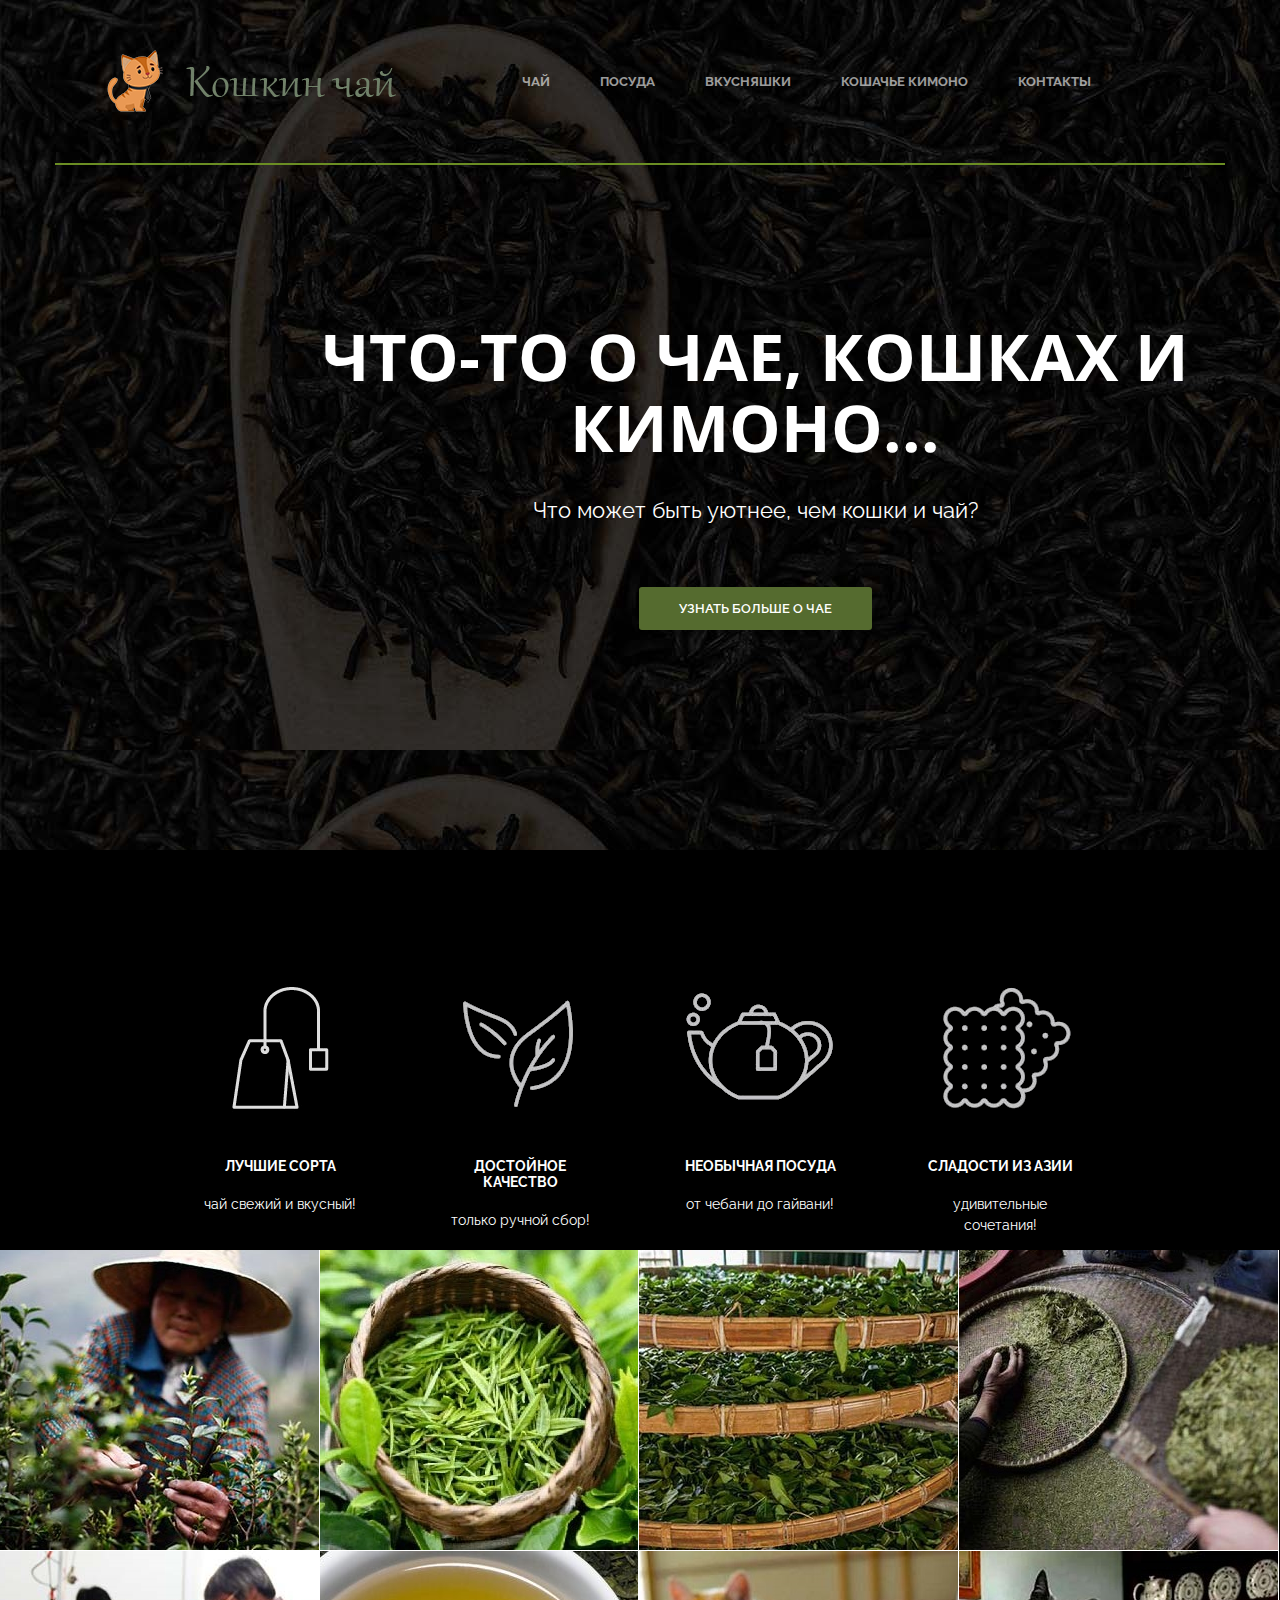
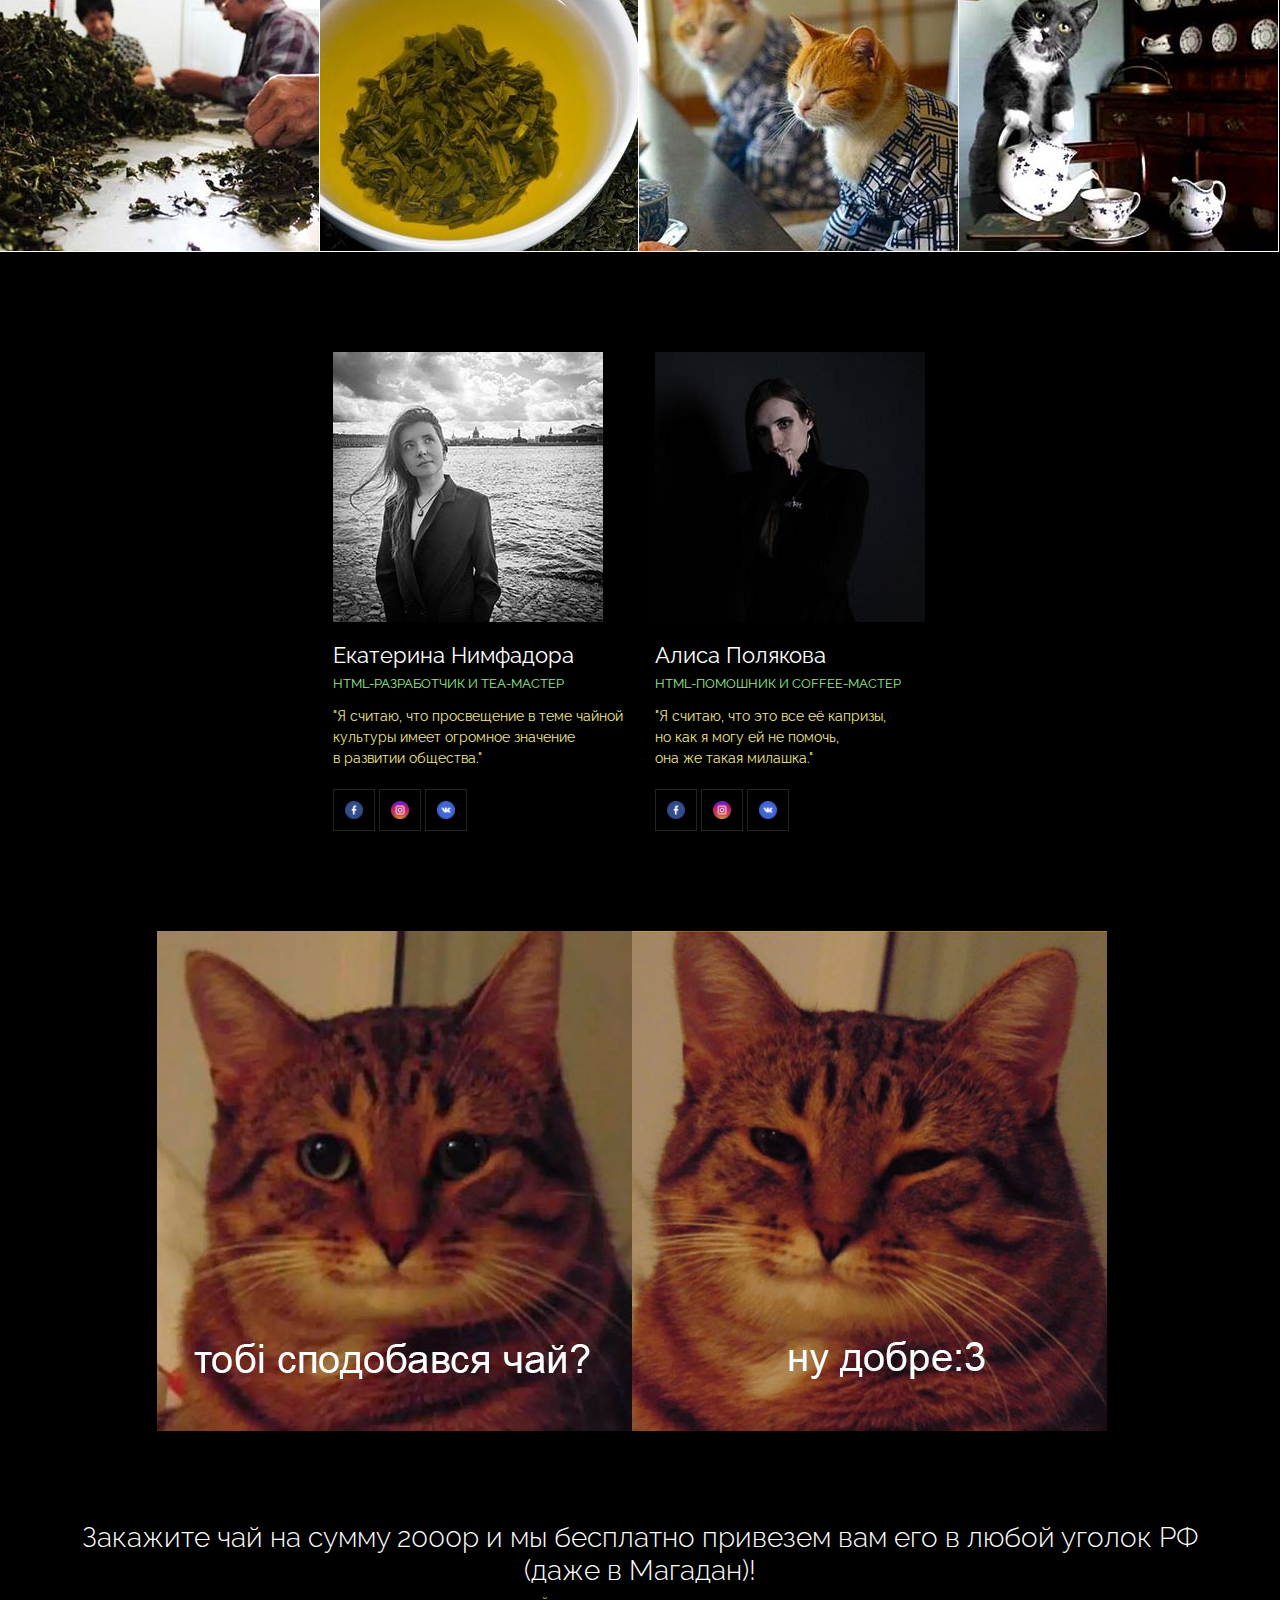
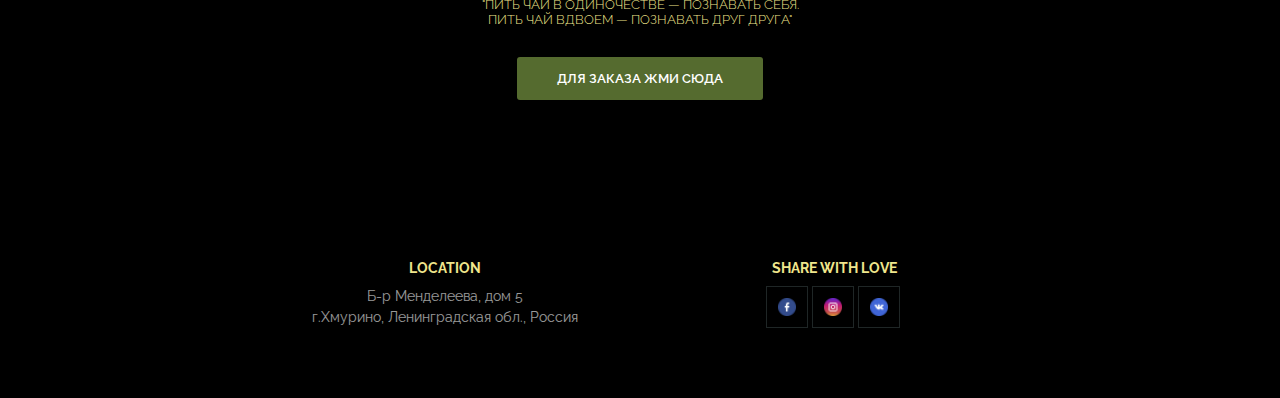
==== index.html @ c46051d3 "update: features sizes (10/02/2022)" ====
<!doctype html>
<html>
<head>
    <meta charset="utf-8">
    <title>Кошка любит чай</title>
    <link rel="stylesheet" href="style.css">
    <link rel="preconnect" href="https://fonts.googleapis.com">
    <link rel="preconnect" href="https://fonts.gstatic.com" crossorigin>
    <link href="https://fonts.googleapis.com/css2?family=Open+Sans:wght@700&family=Raleway:wght@300;400;600;700&display=swap" rel="stylesheet">
    <meta name="viewport" content="width=device-width, initial-scale=1">

</head>
<body>
<header class="header">
    <div class="container">
        <div class="header__inner">
            <div class="header__logo">
                <img src="img/cat_tea_logo_90_333.png" alt="image_err">
            </div>

            <nav class="nav">
                <a class="nav__link" href="#">Чай</a>
                <a class="nav__link" href="#">Посуда</a>
                <a class="nav__link" href="#">Вкусняшки</a>
                <a class="nav__link" href="#">Кошачье кимоно</a>
                <a class="nav__link" href="#">Контакты</a>
            </nav>

            <div class="burger"></div>


        </div>
    </div>
</header>
<div class="intro">
    <div class="container">
        <div class="intro__inner">
            <h1 class="intro__title"> Что-то о чае, кошках и кимоно...</h1>
        <h2 class="intro__subtitle">Что может быть уютнее, чем кошки и чай?</h2>
        <a class="btn btn--red" href="#">Узнать больше о чае</a>
        </div>
    </div>
</div>


<div class="container">
        <div class="features">
            <div class="features__item">
                <img class="features__icon" src="img/ico_teabag.png" alt="">
                <h4 class="features__title">Лучшие сорта</h4>
                <div class="features__text">
                    Чай свежий и вкусный!
                </div>
            </div>

            <div class="features__item">
                <img class="features__icon" src="img/ico_1.png" alt="">
                <h4 class="features__title">Достойное качество</h4>
                <div class="features__text">
                    Только ручной сбор!
                </div>
            </div>

            <div class="features__item">
                <img class="features__icon" src="img/ico_2.png" alt="">
                <h4 class="features__title">Необычная посуда</h4>
                <div class="features__text">
                    От чебани до гайвани!
                </div>
            </div>

            <div class="features__item">
                <img class="features__icon" src="img/ico_3.png" alt="">
                <h4 class="features__title">Сладости из Азии</h4>
                <div class="features__text">
                    Удивительные сочетания!
                </div>
            </div>
        </div> <!--- /features --->
</div> <!--- /container --->

<div class="works">
    <div class="works__item">
        <img class="works__photo" src="img/works/tea_1.jpg" alt="">
        <div class="works__content">
            <div class="works__title">Project tea</div>
            <div class="works__text">Создай свой чай</div>
        </div>
    </div>

    <div class="works__item">
        <img class="works__photo" src="img/works/tea_2.jpg" alt="">
        <div class="works__content">
            <div class="works__title">Project tea</div>
            <div class="works__text">Создай свой чай</div>
        </div>
    </div>
    <div class="works__item">
        <img class="works__photo" src="img/works/tea_3.jpg" alt="">
        <div class="works__content">
            <div class="works__title">Project tea</div>
            <div class="works__text">Создай свой чай</div>
        </div>
    </div>
    <div class="works__item">
        <img class="works__photo" src="img/works/tea_4.jpg" alt="">
        <div class="works__content">
            <div class="works__title">Project tea</div>
            <div class="works__text">Создай свой чай</div>
        </div>
    </div>
    <div class="works__item">
        <img class="works__photo" src="img/works/tea_5.jpg" alt="">
        <div class="works__content">
            <div class="works__title">Project tea</div>
            <div class="works__text">Создай свой чай</div>
        </div>
    </div>
    <div class="works__item">
        <img class="works__photo" src="img/works/tea_6.jpg" alt="">
        <div class="works__content">
            <div class="works__title">Project tea</div>
            <div class="works__text">Создай свой чай</div>
        </div>
    </div>
    <div class="works__item">
        <img class="works__photo" src="img/works/tea_7.jpg" alt="">
        <div class="works__content">
            <div class="works__title">Project tea</div>
            <div class="works__text">Создай свой чай</div>
        </div>
    </div>
    <div class="works__item">
        <img class="works__photo" src="img/works/tea_8.jpg" alt="">
        <div class="works__content">
            <div class="works__title">Project tea</div>
            <div class="works__text">Создай свой чай</div>
        </div>
    </div>
</div>
<!---Team--->
    <div class="team">
        <div class="container">
            <div class="team__inner">
                <div class="team__item">
                    <img class="team__photo" src="img/team/team_1.jpg" alt="">
                    <div class="team__name">Екатерина Нимфадора</div>
                    <div class="team__prof">HTML-разработчик и Tea-мастер</div>
                    <div class="team__text">
                        "Я считаю, что просвещение в теме чайной культуры имеет огромное значение<br> в развитии общества."</br>
                    </div>

                    <div class="social">
                        <a class="social__item" href="#">
                            <img src="img/team/social_1.png" height="18" alt="">
                        </a>
                        <a class="social__item" href="#">
                            <img src="img/team/social_2.png" height="18" alt="">
                        </a>
                        <a class="social__item" href="#">
                            <img src="img/team/social_3.png" height="18" alt="">
                        </a>
                    </div>
                </div>
                <div class="team__item">
                    <img class="team__photo" src="img/team/team_2.jpg" alt="">
                    <div class="team__name">Алиса Полякова</div>
                    <div class="team__prof">HTML-помошник и Coffee-мастер</div>
                    <div class="team__text">
                        "Я считаю, что это все её капризы,<br>но как я могу ей не помочь,</br> она же такая милашка."
                    </div>

                    <div class="social">
                        <a class="social__item" href="#">
                            <img class="social__icon" src="img/team/social_1.png" height="18" alt="">
                        </a>
                        <a class="social__item" href="#">
                            <img class="social__icon" src="img/team/social_2.png" height="18" alt="">
                        </a>
                        <a class="social__item" href="#">
                            <img class="social__icon" src="img/team/social_3.png" height="18" alt="">
                        </a>
                    </div>
                </div>
            </div>
        </div>
    </div>



<!--- Testimonials --->

<div class="reviews">
    <div class="container">
        <div class="reviews__item">
                <div class="reviews__photo">
                    <img class="reviews__img" src="img/reviews/cats_meme.jpg" alt="">
                </div>
        </div>
    </div>
</div>

<!--- Down Load --->

<div class="download">
    <div class="container">
        <h3 class="download__title">
            Закажите чай на сумму 2000р и мы бесплатно привезем вам его в любой уголок РФ (даже в Магадан)!
        </h3>
        <div class="download__text">
            "Пить чай в одиночестве — познавать себя.<br> пить чай вдвоем — познавать друг друга"</br>
        </div>
        <a class="btn btn--red" href="#">Для заказа жми сюда</a>
    </div>
</div>

<!-- Footer -->

<footer class="footer">
    <div class="container">

        <div class="footer__inner">
            <div class="footer__block">
                <h4 class="footer__title">Location</h4>
                <address class="footer__address">
                    <div>Б-р Менделеева, дом 5</div>
                    <div>г.Хмурино, Ленинградская обл., Россия</div>
                </address>
            </div>

            <div class="footer__block">
                <h4 class="footer__title">Share with Love</h4>
                <div class="social social__footer">
                    <a class="social__item" href="#">
                        <img class="social__icon" src="img/team/social_1.png" height="18" alt="">
                    </a>
                    <a class="social__item" href="#">
                        <img class="social__icon" src="img/team/social_2.png" height="18" alt="">
                    </a>
                    <a class="social__item" href="#">
                        <img class="social__icon" src="img/team/social_3.png" height="18" alt="">
                    </a>
                </div>
            </div>

        </div>
    </div>
</footer>


</body>
</html>
---- style.css ----
body {
    margin: 0;

    font-family: 'Raleway', sans-serif;
    font-size: 14px;
    color: #ffffff;
    background-color: #000;
}


*,
*: before:,
*: after: {
    box-sizing: border-box;
}

h1, h2, h3, h4, h5, h6 {
    margin: 0;
}

p {
    margin: 0 0 10px 0;
}

/*======CONTAINER=====*/

.container {
    width: 100%;
    max-width: 1170px;
    margin: 0 auto;
    padding: 0 15px;
}




/*=====HEADER======*/
.header {
    height: 100px;
    width: 100%;
    position: absolute;
    top: 0;
    left: 0;
    z-index: 1000;
}

.header__inner {
    display: flex;
    justify-content: space-between;
    border-bottom: 2px solid #6B8E23;
    padding: 35px;
    align-items: center;
}

.header__logo {

}


/*nav
==============*/
.nav {
    display: flex;
    font-size: 13px;
    font-weight: 700;
    text-transform: uppercase;
}

.nav__link{
    margin-left: 50px;
    color: #fff;
    opacity: 0.60;
    text-decoration: none;
    transition: opacity 0.3s linear;
}

.nav__link:first-child{
    margin-left: 0;
}

.nav__link:hover {
    opacity: 1;

}

/*intro
==============*/

.intro{
    height: 750px;
    display: flex;
    flex-direction: column;
    justify-content: center;
    background-image:url("img/Ceylon.jpg");
    width: 1510px;
    padding-top: 100px;
    background-attachment: fixed;
}



.intro__inner {
    width: 100%;
    max-width: 970px;
    margin: auto;
    text-align: center;

}

.intro__title {
    line-height: 1.1;
    font-family: 'Open Sans', sans-serif;
    font-size: 65px;
    color: #fff;
    font-weight: 700;
    text-transform: uppercase;
    margin: 0 0 30px;
}

.intro__subtitle {
    font-size: 22px;
    color: white;
    line-height: 1.5;
    font-weight: 400;
    margin-bottom: 60px;
}

/*Button
 ===============*/
.btn {
    display: inline-block;
    vertical-align: top;
    font-size: 13px;
    color: white;
    font-weight: 600;
    text-transform: uppercase;
    text-decoration: none;
    padding: 14px 40px;
    border-radius: 3px;
    font-family: inherit;
    border: 0;
    cursor: pointer;
    transition: background 0.5s linear;
}

.btn--red {
    background-color: darkolivegreen;
}

.btn--red:hover {
    background-color: #385c16


}

/*Features
=================*/
.features {
    display: flex;
    flex-wrap: wrap;
    margin: 95px 0;
    justify-content: center;
}



.features__item {
    width: 100%;
    max-width: 160px;
    height: 160px;
    padding: 0 40px;
    margin: 25px 0;
    text-align: center;
    justify-content: space-between;
}


.features__icon {
    margin-bottom: 25px;
}

.features__title {
    margin-bottom: 20px;
    font-size: 14px;
    color: white;
    font-weight: 700;
    text-transform: uppercase;
}

.features__text {
    font-size: 14px;
    line-height: 1.5;
    color: white;
    text-transform: lowercase;
}

/*WORKS
==========*/
.works {
    display: flex;
    flex-wrap: wrap;
}

.works__item {
    width: 24.9%;
    max-width: 500px;
    height: 300px;
    position: relative;
    overflow: hidden;
    border-bottom: 1px solid white;
    border-right: 0.01px solid white;
}

.works__item:hover .works__content {
    opacity: 1;
}

.works__photo {
    position: absolute;
    top: 50%;
    left: 50%;
    z-index: 1;
    transform: translate3d(-50%, -50%, 0);
}
 .works__content{
     display: flex;
     flex-direction: column;
     justify-content: center;
     text-align: center;
     width: 100%;
     height: 100%;
     background-color: rgba(42, 117, 58, 0.9);
     position: absolute;
     top: 0;
     left: 0;
     z-index: 2;
     opacity: 0;
     transition: opacity 0.2s linear;
 }

 .works__title {
     margin-bottom: 5px;
     font-size: 14px;
     font-weight: 700;
     color: white;
     text-transform: uppercase;
 }

 .works__text {
     font-size: 14px;
     color: white;
 }

 /*TEAM*/
.team {
    margin: 100px 0 70px;
}

.team__inner {
    justify-content: center;
    display: flex;
    flex-wrap: wrap;
}

.team__item {
    margin-bottom: 30px;
    width: 25%;
    padding: 0 15px;
}

.team__photo {
    margin-bottom: 20px;
    display: block;
    max-width: 100%;
    height: auto;

}

.team__name {
    margin-bottom: 8px;
    font-size: 22px;
    color: white;

}

.team__prof {
    margin-bottom: 15px;
    font-size: 13px;
    color: lightgreen;
    text-transform: uppercase;
}

.team__text {
    margin-bottom: 20px;
    font-size: 14px;
    line-height: 1.5;
    color: khaki;
}

/*social
==============*/
.social {
    display: flex;

}

.social__footer {
    justify-content: center;
}

.social__item {
    display: flex;
    justify-content: center;
    align-items: center;
    width: 40px;
    height: 40px;
    margin-right: 4px;
    background-color: #000;
    border: 1px solid #1f2626;
    transition: background 0.2s linear;
}

.social__item:hover {
    background-color: #0d2915;
}

.social__icon {
    display: block;
    height: 18px;

    fill: #c6cacc;
}

/*Reviews
==============*/
.reviews {
    overflow: hidden;
    background-color: #000000;
}

.reviews__item {
    display: flex;
    flex-wrap: wrap;
    justify-content: center;
}

.reviews__photo {
    width: 80%;
    position: relative;
    height: 500px;
    justify-content: center;
}

.reviews__img {
    position: absolute;
    top: 0;
    right: 1px;
    z-index: 1;
    justify-content: center;
}

/*DownLoad
==============*/

.download {
    margin: 90px 0;
    text-align: center;

}

.download__title {
    margin-bottom: 10px;
    font-size: 28px;
    color: white;
    font-weight: 300;

}

.download__text {
    margin-bottom: 30px;
    font-size: 13px;
    color: khaki;
    font-weight: 300;
    text-transform: uppercase;
}

/*Footer
==============*/

.footer {
    padding: 70px 0;
    background-color: black;
    flex-wrap: wrap;
}

.footer__inner {
    display: flex;
    flex-wrap: wrap;
    justify-content: center;
}

.footer__block {
    width: 33.3%;
    text-align: center;
    justify-content: center;

}

.footer__title {
    margin-bottom: 10px;
    font-size: 14px;
    text-transform: uppercase;
    font-weight: bold;
    color: khaki;
}

.footer__address {
    font-style: normal;
    font-size: 14px;
    line-height: 1.5;
    color: white;
    opacity: 60%;
}

/*Copyright
-------------*/
.copyright {
    padding: 20px 0;
    background-color: black;
}
.copyright__text {
    text-align: center;
    font-size: 14px;
    line-height: 1.5;
    color: #0d2915;
}

.copyright__text span {
    color: white;
}

/*Burger
-------------*/
.burger {

}



/*Media
-------------*/
@media (max-width: 1200px) {
    .intro__title {
        font-size: 40px;
    }
}
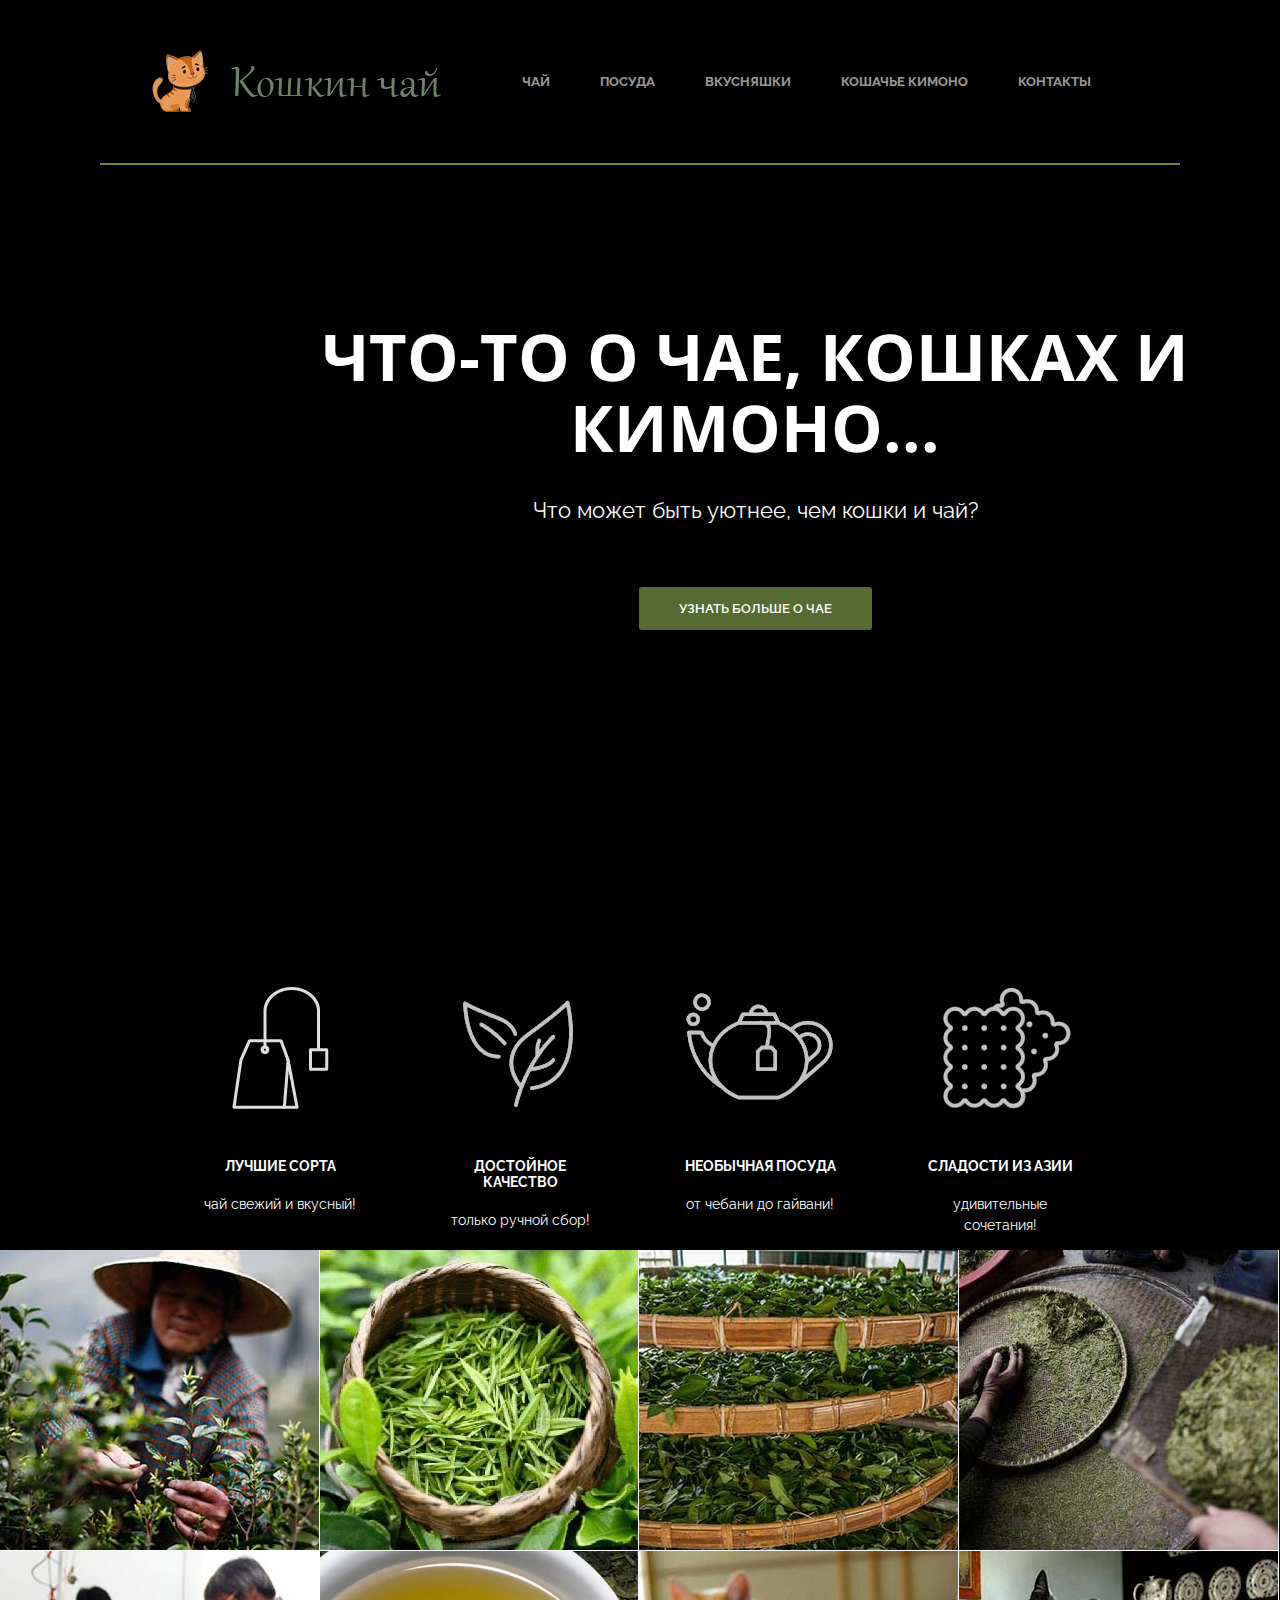
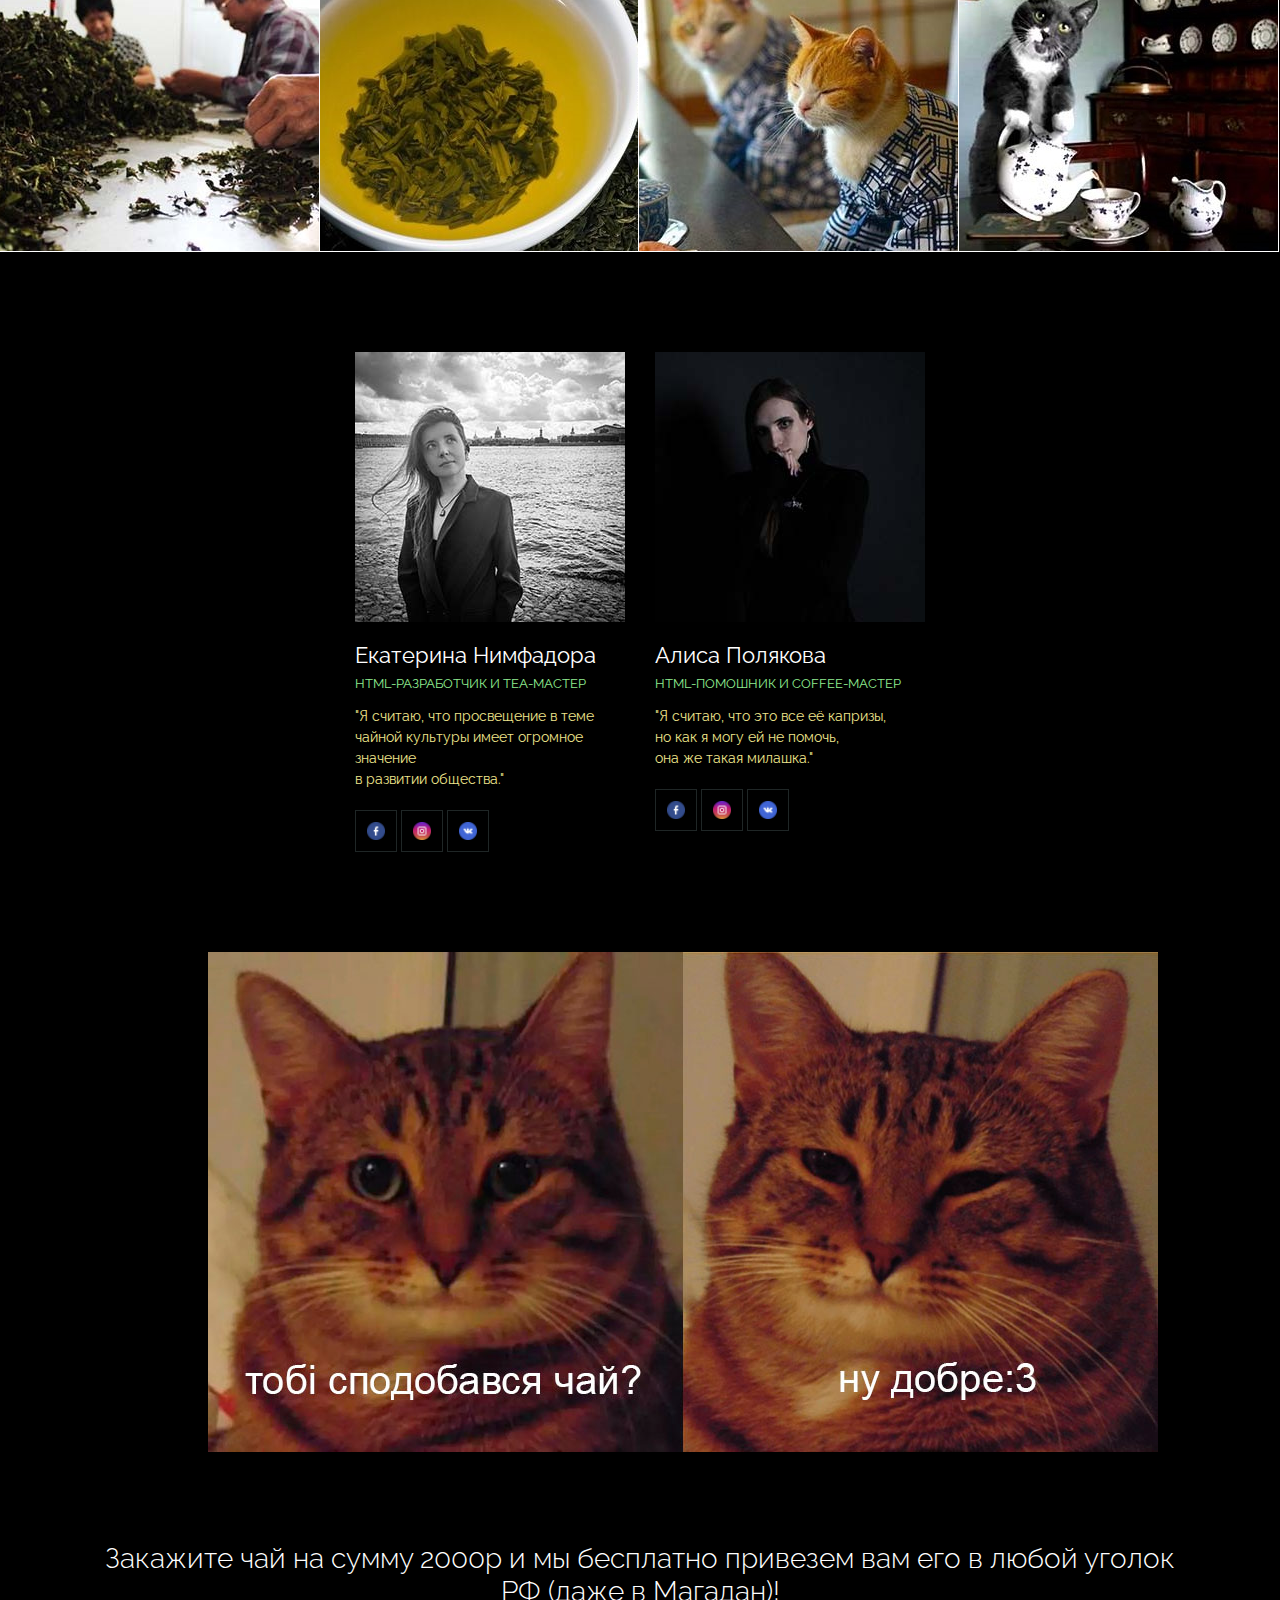
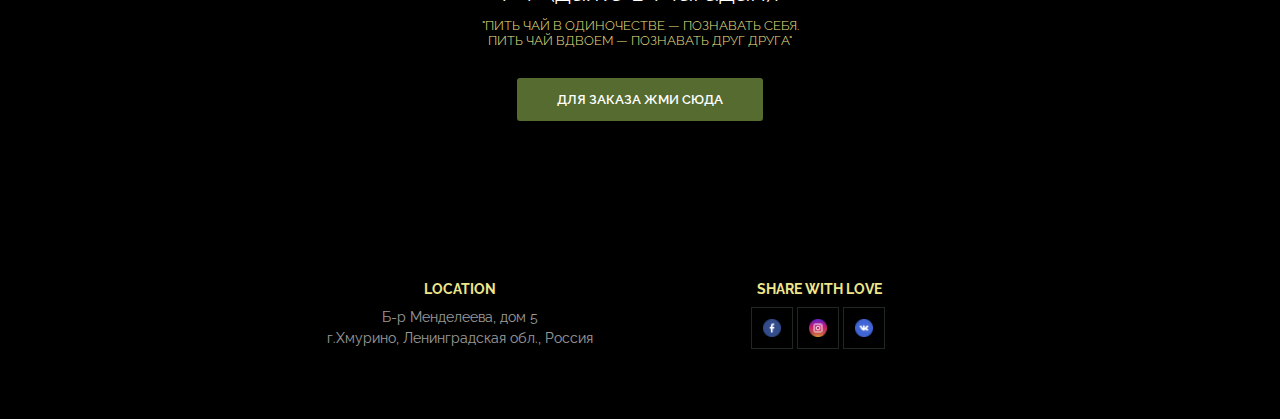
==== commit fc3b504b: "update: css attempts (10/02/2022)" ====
--- a/index.html
+++ b/index.html
@@ -32,6 +32,7 @@
         </div>
     </div>
 </header>
+
 <div class="intro">
     <div class="container">
         <div class="intro__inner">
--- a/style.css
+++ b/style.css
@@ -26,9 +26,11 @@
 
 .container {
     width: 100%;
-    max-width: 1170px;
+    max-width: 1080px;
     margin: 0 auto;
-    padding: 0 15px;
+    /*padding: 0 15px;*/
+    justify-content: center;
+    flex-wrap: wrap;
 }
 
 
@@ -91,7 +93,7 @@
     display: flex;
     flex-direction: column;
     justify-content: center;
-    background-image:url("img/Ceylon.jpg");
+    /*background-image:url("img/Ceylon.jpg");*/
     width: 1510px;
     padding-top: 100px;
     background-attachment: fixed;
@@ -209,6 +211,7 @@
     overflow: hidden;
     border-bottom: 1px solid white;
     border-right: 0.01px solid white;
+    flex-wrap: wrap;
 }
 
 .works__item:hover .works__content {
@@ -221,6 +224,7 @@
     left: 50%;
     z-index: 1;
     transform: translate3d(-50%, -50%, 0);
+    flex-wrap: wrap;
 }
  .works__content{
      display: flex;
@@ -336,6 +340,7 @@
 .reviews {
     overflow: hidden;
     background-color: #000000;
+    flex-wrap: wrap;
 }
 
 .reviews__item {
@@ -349,14 +354,16 @@
     position: relative;
     height: 500px;
     justify-content: center;
+    /*flex-wrap: wrap;*/
 }
 
 .reviews__img {
-    position: absolute;
+    /*position: absolute;*/
     top: 0;
     right: 1px;
     z-index: 1;
     justify-content: center;
+    /*flex-wrap: wrap;*/
 }
 
 /*DownLoad
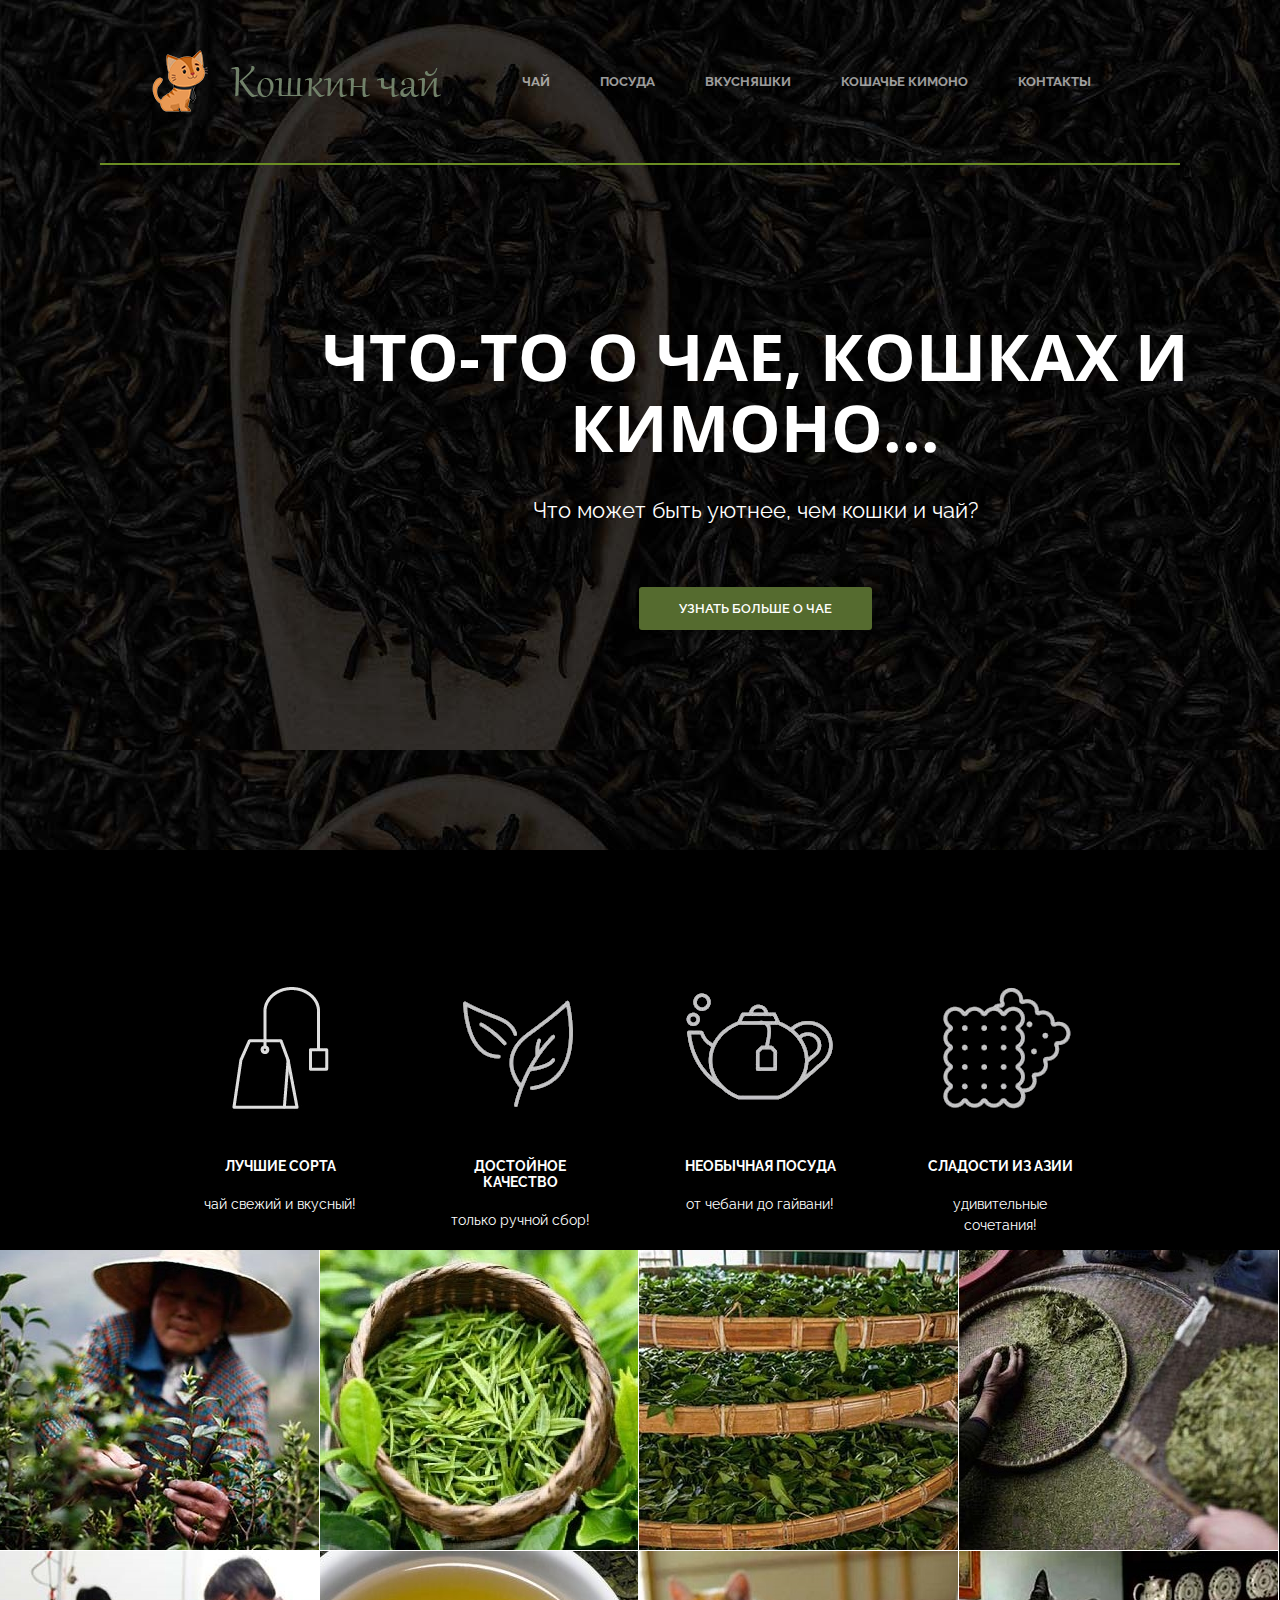
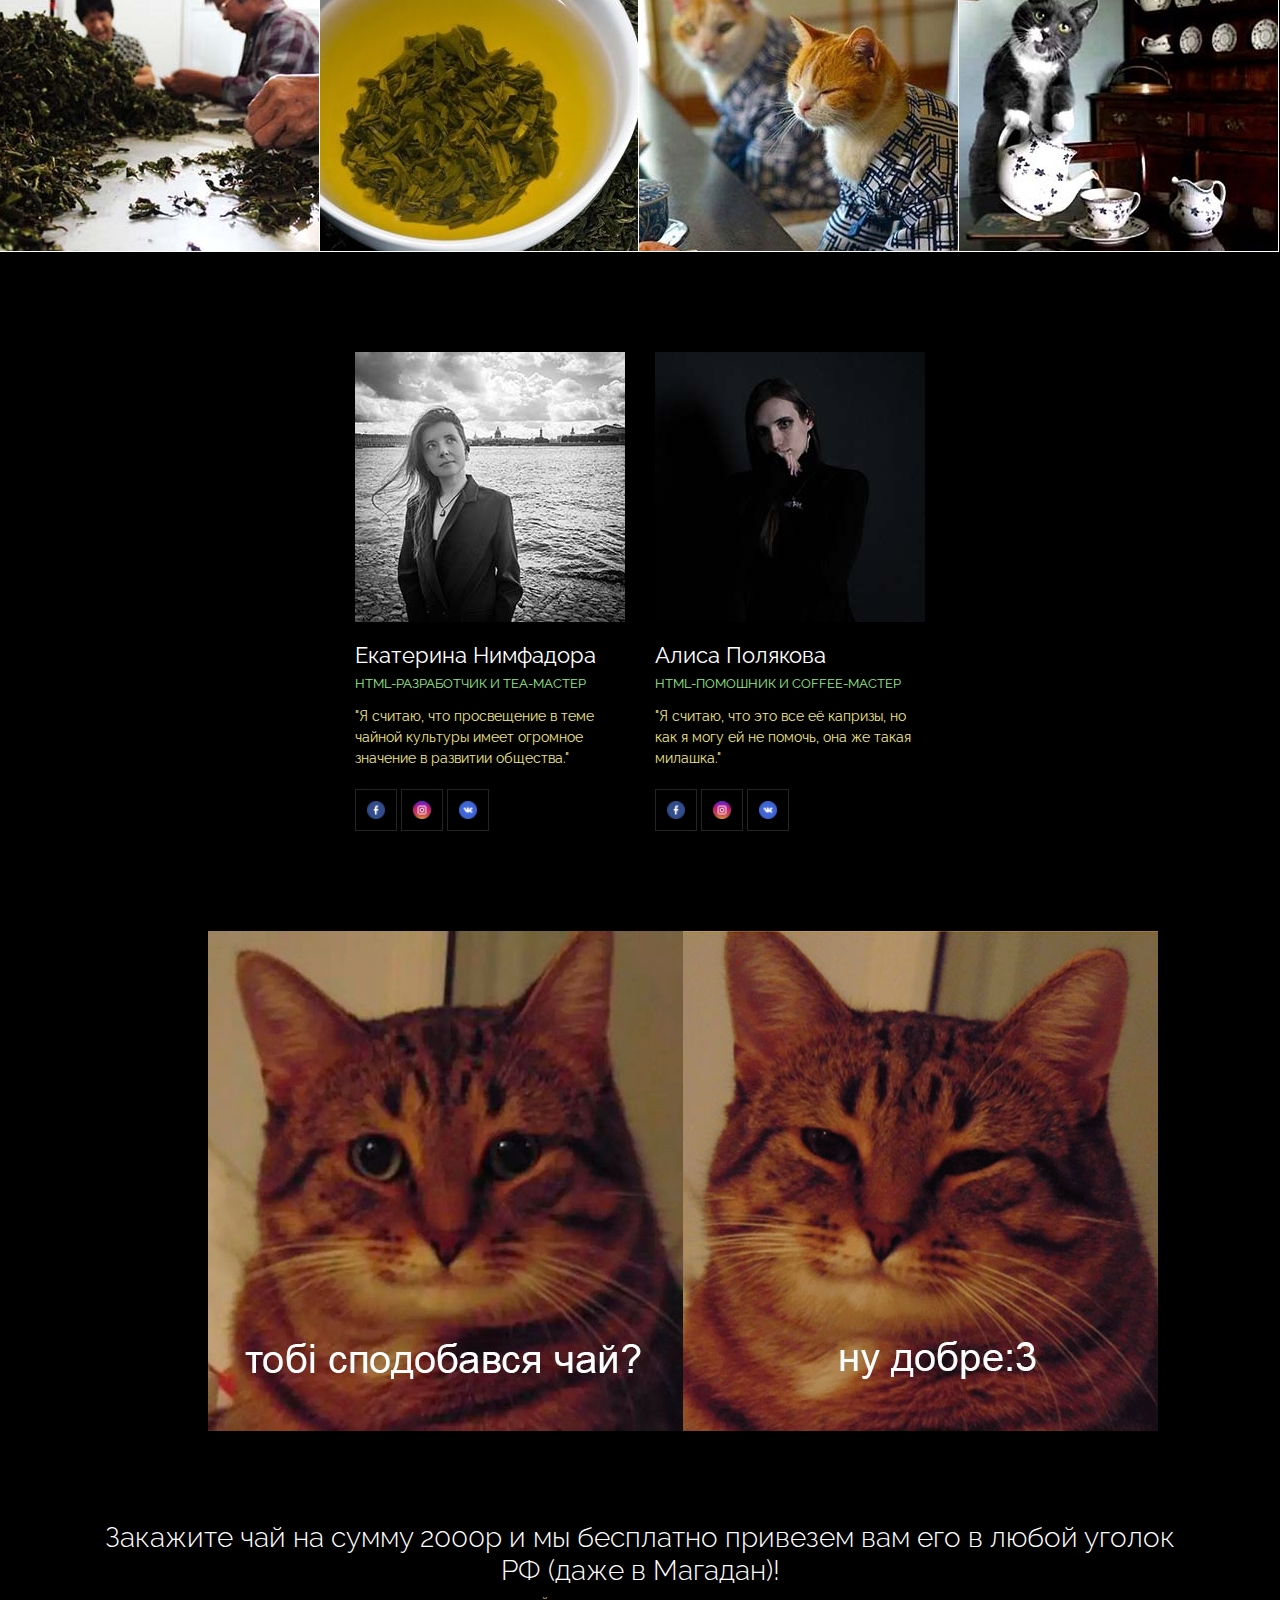
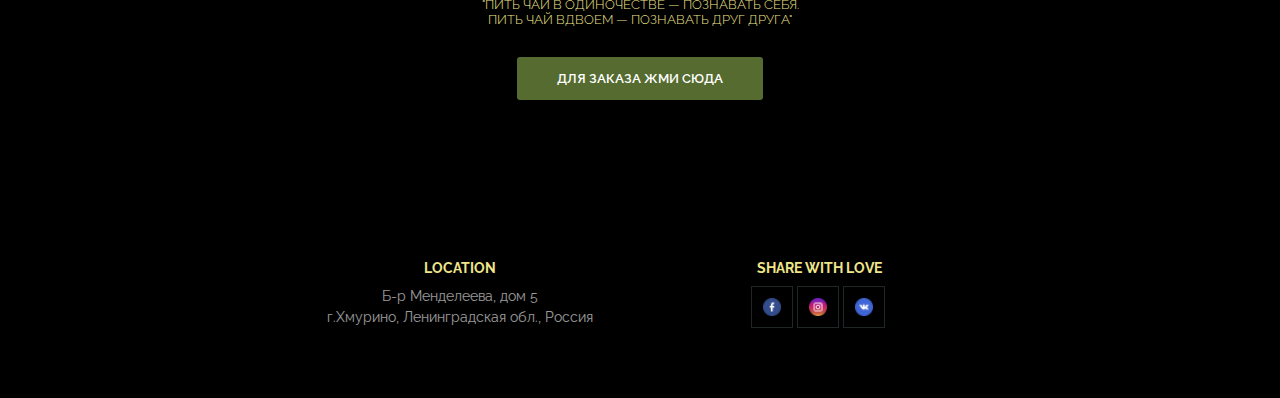
==== commit 0228d438: "update: keywords (16/02/2022)" ====
--- a/index.html
+++ b/index.html
@@ -8,6 +8,8 @@
     <link rel="preconnect" href="https://fonts.gstatic.com" crossorigin>
     <link href="https://fonts.googleapis.com/css2?family=Open+Sans:wght@700&family=Raleway:wght@300;400;600;700&display=swap" rel="stylesheet">
     <meta name="viewport" content="width=device-width, initial-scale=1">
+    <meta name="keywords" content="tea, kimono, sweets,
+    drink, order, чай, вкусняшки, кимоно, cats, cat, кошка, заказ, пить">
 
 </head>
 <body>
@@ -148,7 +150,7 @@
                     <div class="team__name">Екатерина Нимфадора</div>
                     <div class="team__prof">HTML-разработчик и Tea-мастер</div>
                     <div class="team__text">
-                        "Я считаю, что просвещение в теме чайной культуры имеет огромное значение<br> в развитии общества."</br>
+                        "Я считаю, что просвещение в теме чайной культуры имеет огромное значение в развитии общества."
                     </div>
 
                     <div class="social">
@@ -168,7 +170,7 @@
                     <div class="team__name">Алиса Полякова</div>
                     <div class="team__prof">HTML-помошник и Coffee-мастер</div>
                     <div class="team__text">
-                        "Я считаю, что это все её капризы,<br>но как я могу ей не помочь,</br> она же такая милашка."
+                        "Я считаю, что это все её капризы, но как я могу ей не помочь, она же такая милашка."
                     </div>
 
                     <div class="social">
--- a/style.css
+++ b/style.css
@@ -93,7 +93,7 @@
     display: flex;
     flex-direction: column;
     justify-content: center;
-    /*background-image:url("img/Ceylon.jpg");*/
+    background-image:url("img/Ceylon.jpg");
     width: 1510px;
     padding-top: 100px;
     background-attachment: fixed;
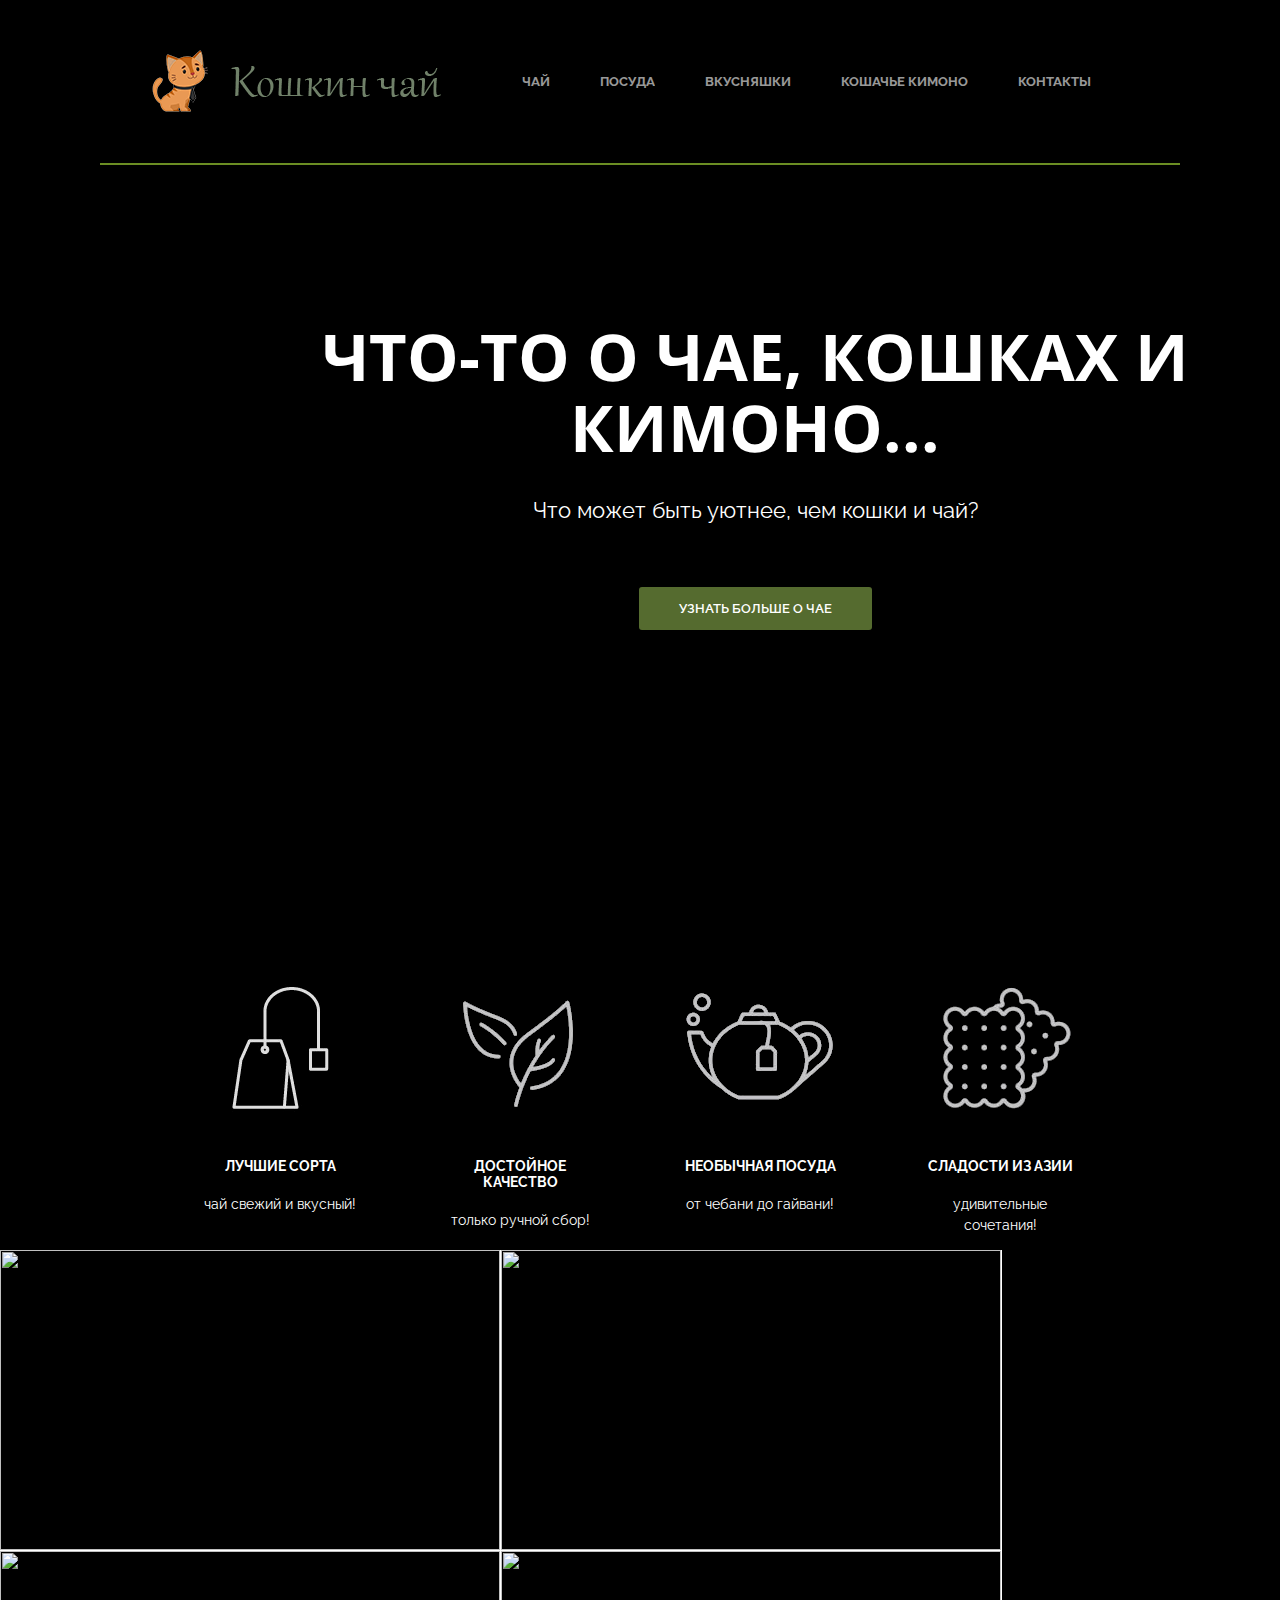
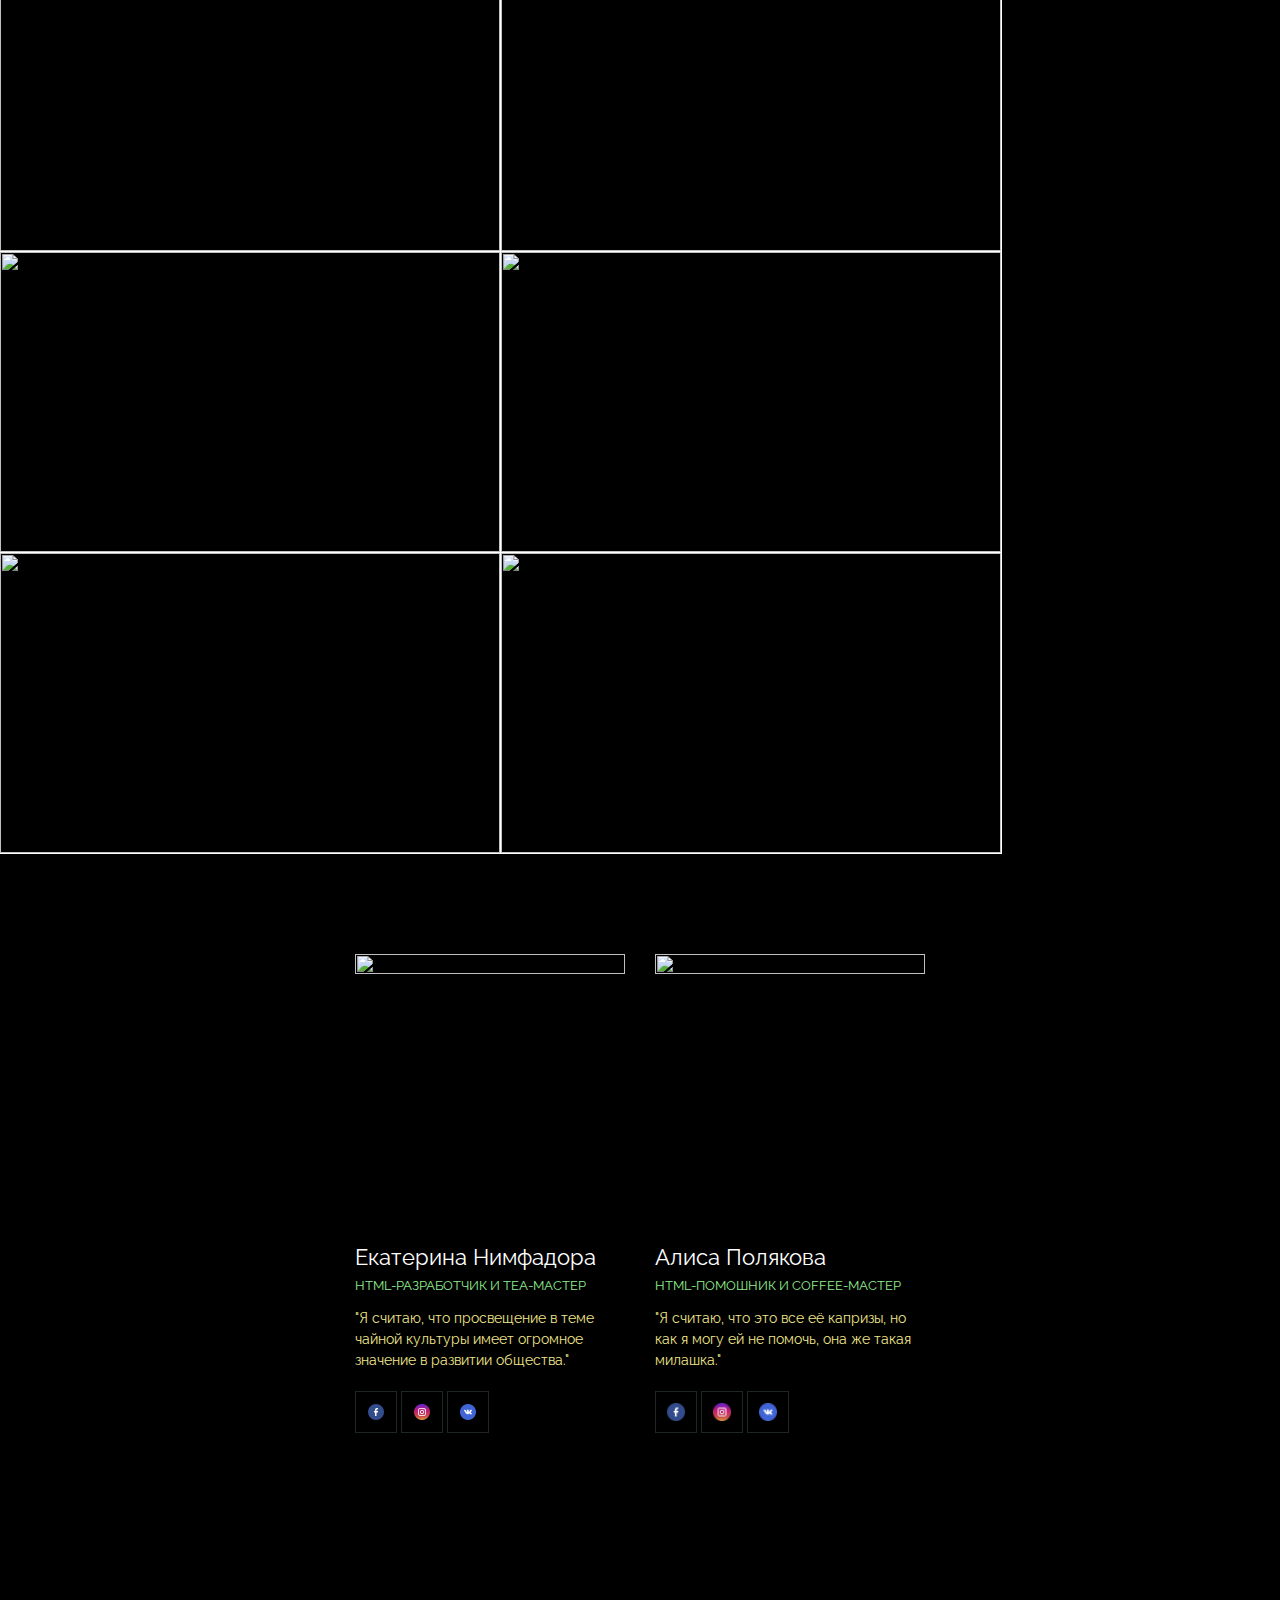
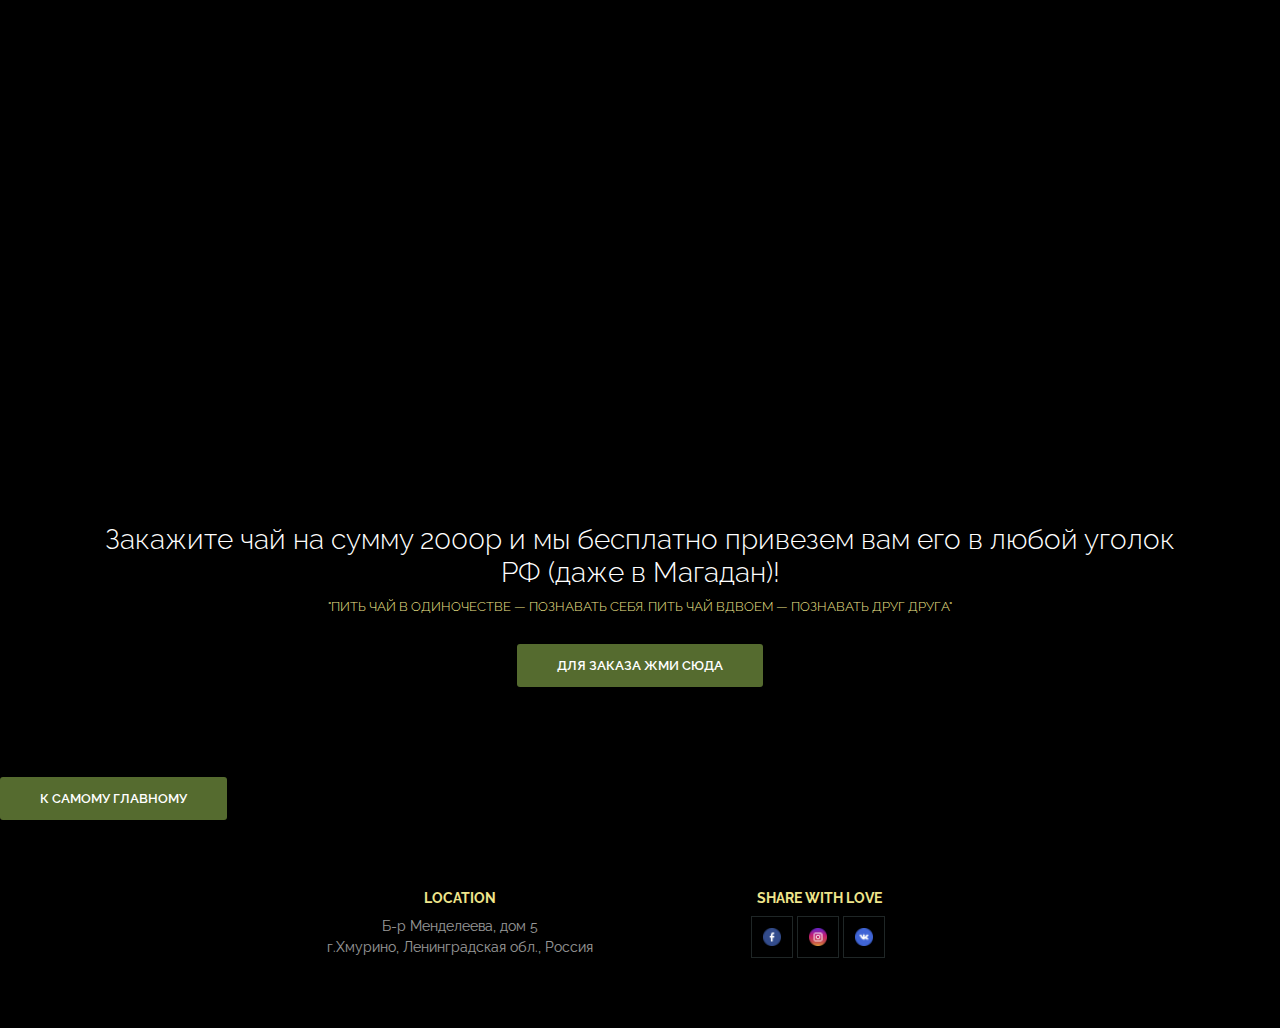
==== commit 94afdfee: "update: Other (19/02/2022)" ====
--- a/index.html
+++ b/index.html
@@ -1,5 +1,5 @@
 <!doctype html>
-<html>
+<html lang="ru">
 <head>
     <meta charset="utf-8">
     <title>Кошка любит чай</title>
@@ -17,7 +17,7 @@
     <div class="container">
         <div class="header__inner">
             <div class="header__logo">
-                <img src="img/cat_tea_logo_90_333.png" alt="image_err">
+                <img src="img/cat_tea_logo_90_333.png" alt="cat_tea">
             </div>
 
             <nav class="nav">
@@ -39,8 +39,8 @@
     <div class="container">
         <div class="intro__inner">
             <h1 class="intro__title"> Что-то о чае, кошках и кимоно...</h1>
-        <h2 class="intro__subtitle">Что может быть уютнее, чем кошки и чай?</h2>
-        <a class="btn btn--red" href="#">Узнать больше о чае</a>
+        <h2 class="intro__subtitle" id="content">Что может быть уютнее, чем кошки и чай?</h2>
+        <a class="btn btn--red" href="#intro">Узнать больше о чае</a>
         </div>
     </div>
 </div>
@@ -82,59 +82,59 @@
         </div> <!--- /features --->
 </div> <!--- /container --->
 
-<div class="works">
-    <div class="works__item">
-        <img class="works__photo" src="img/works/tea_1.jpg" alt="">
-        <div class="works__content">
-            <div class="works__title">Project tea</div>
-            <div class="works__text">Создай свой чай</div>
-        </div>
-    </div>
-
-    <div class="works__item">
-        <img class="works__photo" src="img/works/tea_2.jpg" alt="">
-        <div class="works__content">
-            <div class="works__title">Project tea</div>
-            <div class="works__text">Создай свой чай</div>
-        </div>
-    </div>
-    <div class="works__item">
-        <img class="works__photo" src="img/works/tea_3.jpg" alt="">
-        <div class="works__content">
-            <div class="works__title">Project tea</div>
-            <div class="works__text">Создай свой чай</div>
-        </div>
-    </div>
-    <div class="works__item">
-        <img class="works__photo" src="img/works/tea_4.jpg" alt="">
-        <div class="works__content">
-            <div class="works__title">Project tea</div>
-            <div class="works__text">Создай свой чай</div>
-        </div>
-    </div>
-    <div class="works__item">
-        <img class="works__photo" src="img/works/tea_5.jpg" alt="">
-        <div class="works__content">
-            <div class="works__title">Project tea</div>
-            <div class="works__text">Создай свой чай</div>
-        </div>
-    </div>
-    <div class="works__item">
-        <img class="works__photo" src="img/works/tea_6.jpg" alt="">
-        <div class="works__content">
-            <div class="works__title">Project tea</div>
-            <div class="works__text">Создай свой чай</div>
-        </div>
-    </div>
-    <div class="works__item">
-        <img class="works__photo" src="img/works/tea_7.jpg" alt="">
-        <div class="works__content">
-            <div class="works__title">Project tea</div>
-            <div class="works__text">Создай свой чай</div>
-        </div>
-    </div>
-    <div class="works__item">
-        <img class="works__photo" src="img/works/tea_8.jpg" alt="">
+<div class="works" id="intro">
+    <div class="works__item">
+        <img class="works__photo" src="img/works/tea_1.webp" alt="" width="500" height="300">
+        <div class="works__content">
+            <div class="works__title">Project tea</div>
+            <div class="works__text">Создай свой чай</div>
+        </div>
+    </div>
+
+    <div class="works__item">
+        <img class="works__photo" src="img/works/tea_2.webp" alt="" width="500" height="300">
+        <div class="works__content">
+            <div class="works__title">Project tea</div>
+            <div class="works__text">Создай свой чай</div>
+        </div>
+    </div>
+    <div class="works__item">
+        <img class="works__photo" src="img/works/tea_3.webp" alt="" width="500" height="300">
+        <div class="works__content">
+            <div class="works__title">Project tea</div>
+            <div class="works__text">Создай свой чай</div>
+        </div>
+    </div>
+    <div class="works__item">
+        <img class="works__photo" src="img/works/tea_4.webp" alt="" width="500" height="300">
+        <div class="works__content">
+            <div class="works__title">Project tea</div>
+            <div class="works__text">Создай свой чай</div>
+        </div>
+    </div>
+    <div class="works__item">
+        <img class="works__photo" src="img/works/tea_5.webp" alt="" width="500" height="300">
+        <div class="works__content">
+            <div class="works__title">Project tea</div>
+            <div class="works__text">Создай свой чай</div>
+        </div>
+    </div>
+    <div class="works__item">
+        <img class="works__photo" src="img/works/tea_6.webp" alt="" width="500" height="300">
+        <div class="works__content">
+            <div class="works__title">Project tea</div>
+            <div class="works__text">Создай свой чай</div>
+        </div>
+    </div>
+    <div class="works__item">
+        <img class="works__photo" src="img/works/tea_7.webp" alt="" width="500" height="300">
+        <div class="works__content">
+            <div class="works__title">Project tea</div>
+            <div class="works__text">Создай свой чай</div>
+        </div>
+    </div>
+    <div class="works__item">
+        <img class="works__photo" src="img/works/tea_8.webp" alt="" width="500" height="300">
         <div class="works__content">
             <div class="works__title">Project tea</div>
             <div class="works__text">Создай свой чай</div>
@@ -146,7 +146,7 @@
         <div class="container">
             <div class="team__inner">
                 <div class="team__item">
-                    <img class="team__photo" src="img/team/team_1.jpg" alt="">
+                    <img class="team__photo" src="img/team/team_1.webp" alt="" width="270" height="270">
                     <div class="team__name">Екатерина Нимфадора</div>
                     <div class="team__prof">HTML-разработчик и Tea-мастер</div>
                     <div class="team__text">
@@ -155,18 +155,18 @@
 
                     <div class="social">
                         <a class="social__item" href="#">
-                            <img src="img/team/social_1.png" height="18" alt="">
-                        </a>
-                        <a class="social__item" href="#">
-                            <img src="img/team/social_2.png" height="18" alt="">
-                        </a>
-                        <a class="social__item" href="#">
-                            <img src="img/team/social_3.png" height="18" alt="">
+                            <img src="img/team/social_1.png" height="16" alt="" >
+                        </a>
+                        <a class="social__item" href="#">
+                            <img src="img/team/social_2.png" height="16" alt="">
+                        </a>
+                        <a class="social__item" href="#">
+                            <img src="img/team/social_3.png" height="16" alt="">
                         </a>
                     </div>
                 </div>
                 <div class="team__item">
-                    <img class="team__photo" src="img/team/team_2.jpg" alt="">
+                    <img class="team__photo" src="img/team/team_2.webp" alt="" width="270" height="270">
                     <div class="team__name">Алиса Полякова</div>
                     <div class="team__prof">HTML-помошник и Coffee-мастер</div>
                     <div class="team__text">
@@ -175,13 +175,13 @@
 
                     <div class="social">
                         <a class="social__item" href="#">
-                            <img class="social__icon" src="img/team/social_1.png" height="18" alt="">
-                        </a>
-                        <a class="social__item" href="#">
-                            <img class="social__icon" src="img/team/social_2.png" height="18" alt="">
-                        </a>
-                        <a class="social__item" href="#">
-                            <img class="social__icon" src="img/team/social_3.png" height="18" alt="">
+                            <img class="social__icon" src="img/team/social_1.png" height="16" alt="">
+                        </a>
+                        <a class="social__item" href="#">
+                            <img class="social__icon" src="img/team/social_2.png" height="16" alt="">
+                        </a>
+                        <a class="social__item" href="#">
+                            <img class="social__icon" src="img/team/social_3.png" height="16" alt="">
                         </a>
                     </div>
                 </div>
@@ -197,7 +197,7 @@
     <div class="container">
         <div class="reviews__item">
                 <div class="reviews__photo">
-                    <img class="reviews__img" src="img/reviews/cats_meme.jpg" alt="">
+                    <img class="reviews__img" src="img/reviews/cats_meme.webp" alt="">
                 </div>
         </div>
     </div>
@@ -211,12 +211,12 @@
             Закажите чай на сумму 2000р и мы бесплатно привезем вам его в любой уголок РФ (даже в Магадан)!
         </h3>
         <div class="download__text">
-            "Пить чай в одиночестве — познавать себя.<br> пить чай вдвоем — познавать друг друга"</br>
+            "Пить чай в одиночестве — познавать себя. пить чай вдвоем — познавать друг друга"
         </div>
         <a class="btn btn--red" href="#">Для заказа жми сюда</a>
     </div>
 </div>
-
+<a class="btn btn--red" href="#content">К самому главному</a>
 <!-- Footer -->
 
 <footer class="footer">
@@ -234,14 +234,14 @@
             <div class="footer__block">
                 <h4 class="footer__title">Share with Love</h4>
                 <div class="social social__footer">
-                    <a class="social__item" href="#">
-                        <img class="social__icon" src="img/team/social_1.png" height="18" alt="">
+                    <a class="social__item" href="https://www.facebook.com/">
+                        <img class="social__icon" src="img/team/social_1.png" height="16" alt="">
                     </a>
-                    <a class="social__item" href="#">
-                        <img class="social__icon" src="img/team/social_2.png" height="18" alt="">
+                    <a class="social__item" href="https://www.instagram.com/">
+                        <img class="social__icon" src="img/team/social_2.png" height="16" alt="">
                     </a>
-                    <a class="social__item" href="#">
-                        <img class="social__icon" src="img/team/social_3.png" height="18" alt="">
+                    <a class="social__item" href="https://vk.com/feed">
+                        <img class="social__icon" src="img/team/social_3.png" height="16" alt="">
                     </a>
                 </div>
             </div>
--- a/style.css
+++ b/style.css
@@ -9,8 +9,9 @@
 
 
 *,
-*: before:,
-*: after: {
+*:before:{
+}
+*:after:{
     box-sizing: border-box;
 }
 
@@ -93,7 +94,7 @@
     display: flex;
     flex-direction: column;
     justify-content: center;
-    background-image:url("img/Ceylon.jpg");
+    background-image:url("img/Ceylon.webp");
     width: 1510px;
     padding-top: 100px;
     background-attachment: fixed;
@@ -204,14 +205,15 @@
 }
 
 .works__item {
-    width: 24.9%;
-    max-width: 500px;
+    width: 500px;
+    /*max-width: 500px;*/
     height: 300px;
     position: relative;
     overflow: hidden;
     border-bottom: 1px solid white;
     border-right: 0.01px solid white;
     flex-wrap: wrap;
+    justify-content: center;
 }
 
 .works__item:hover .works__content {
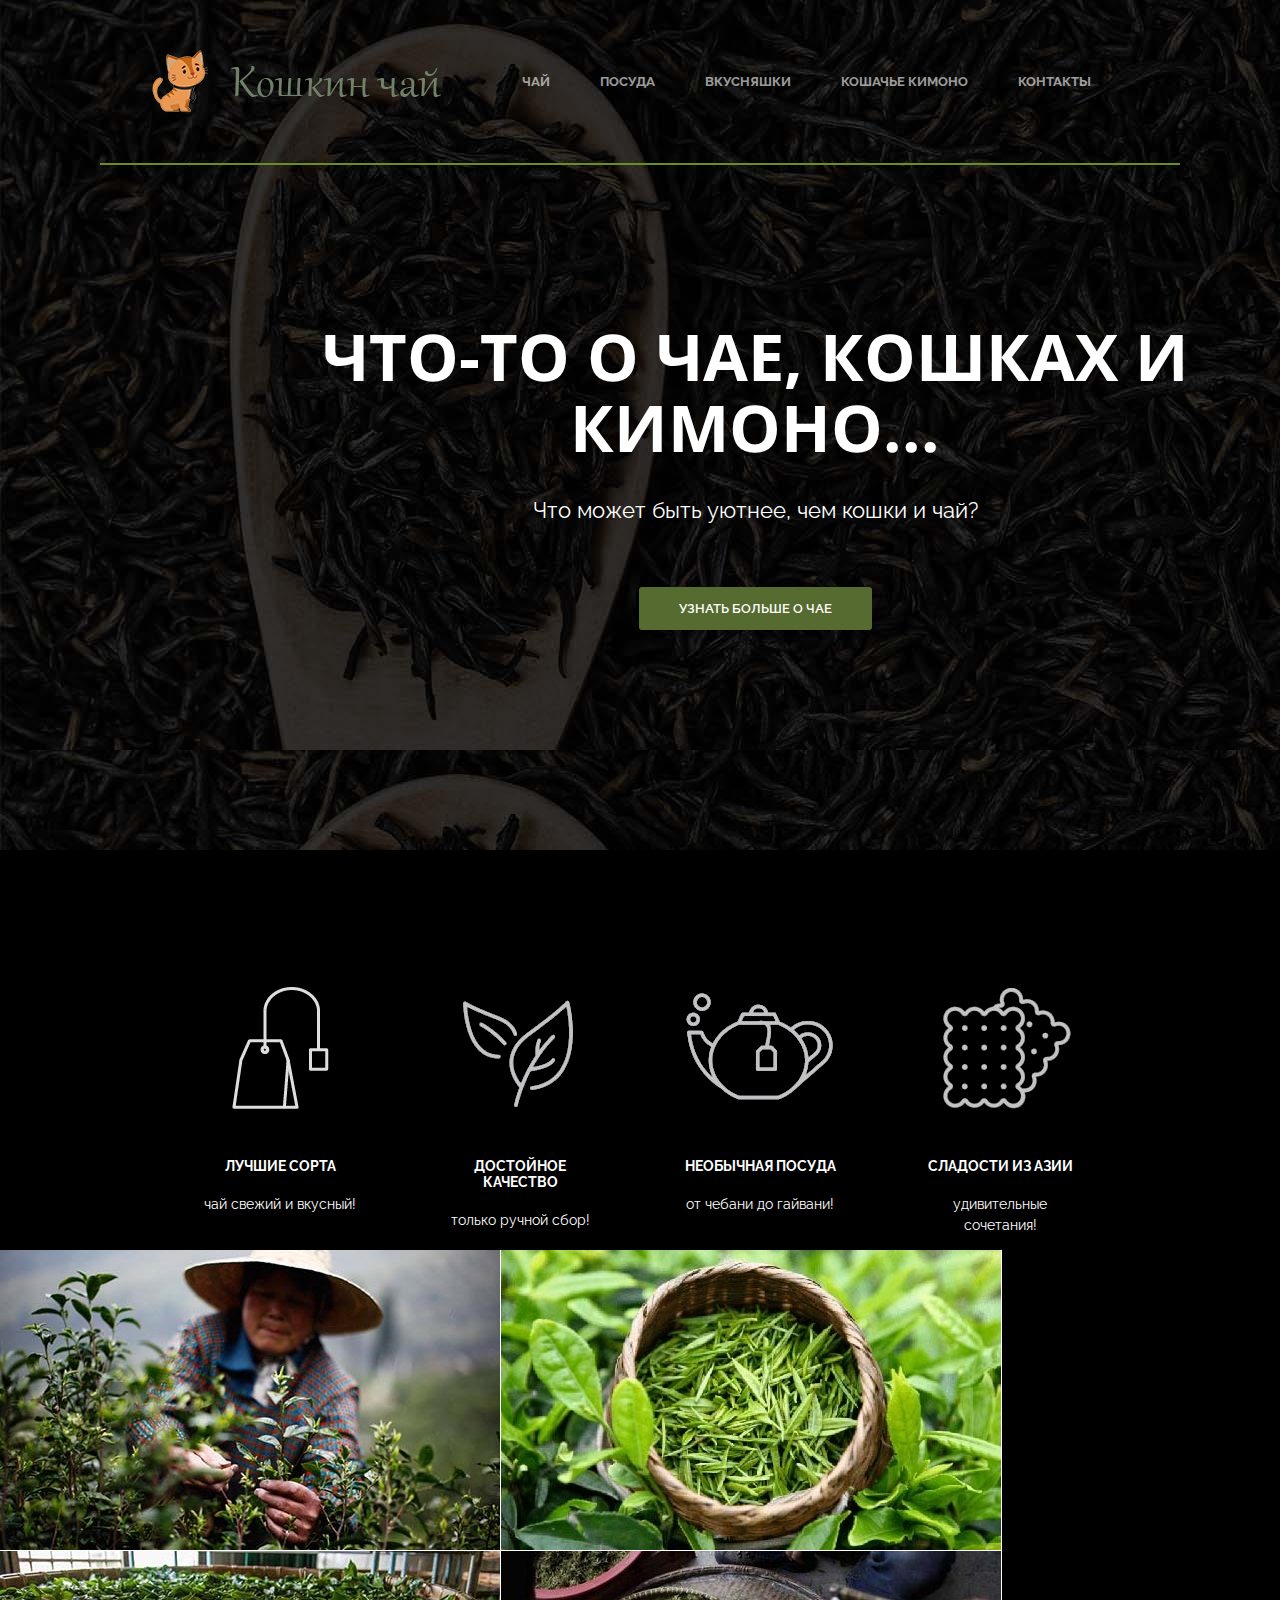
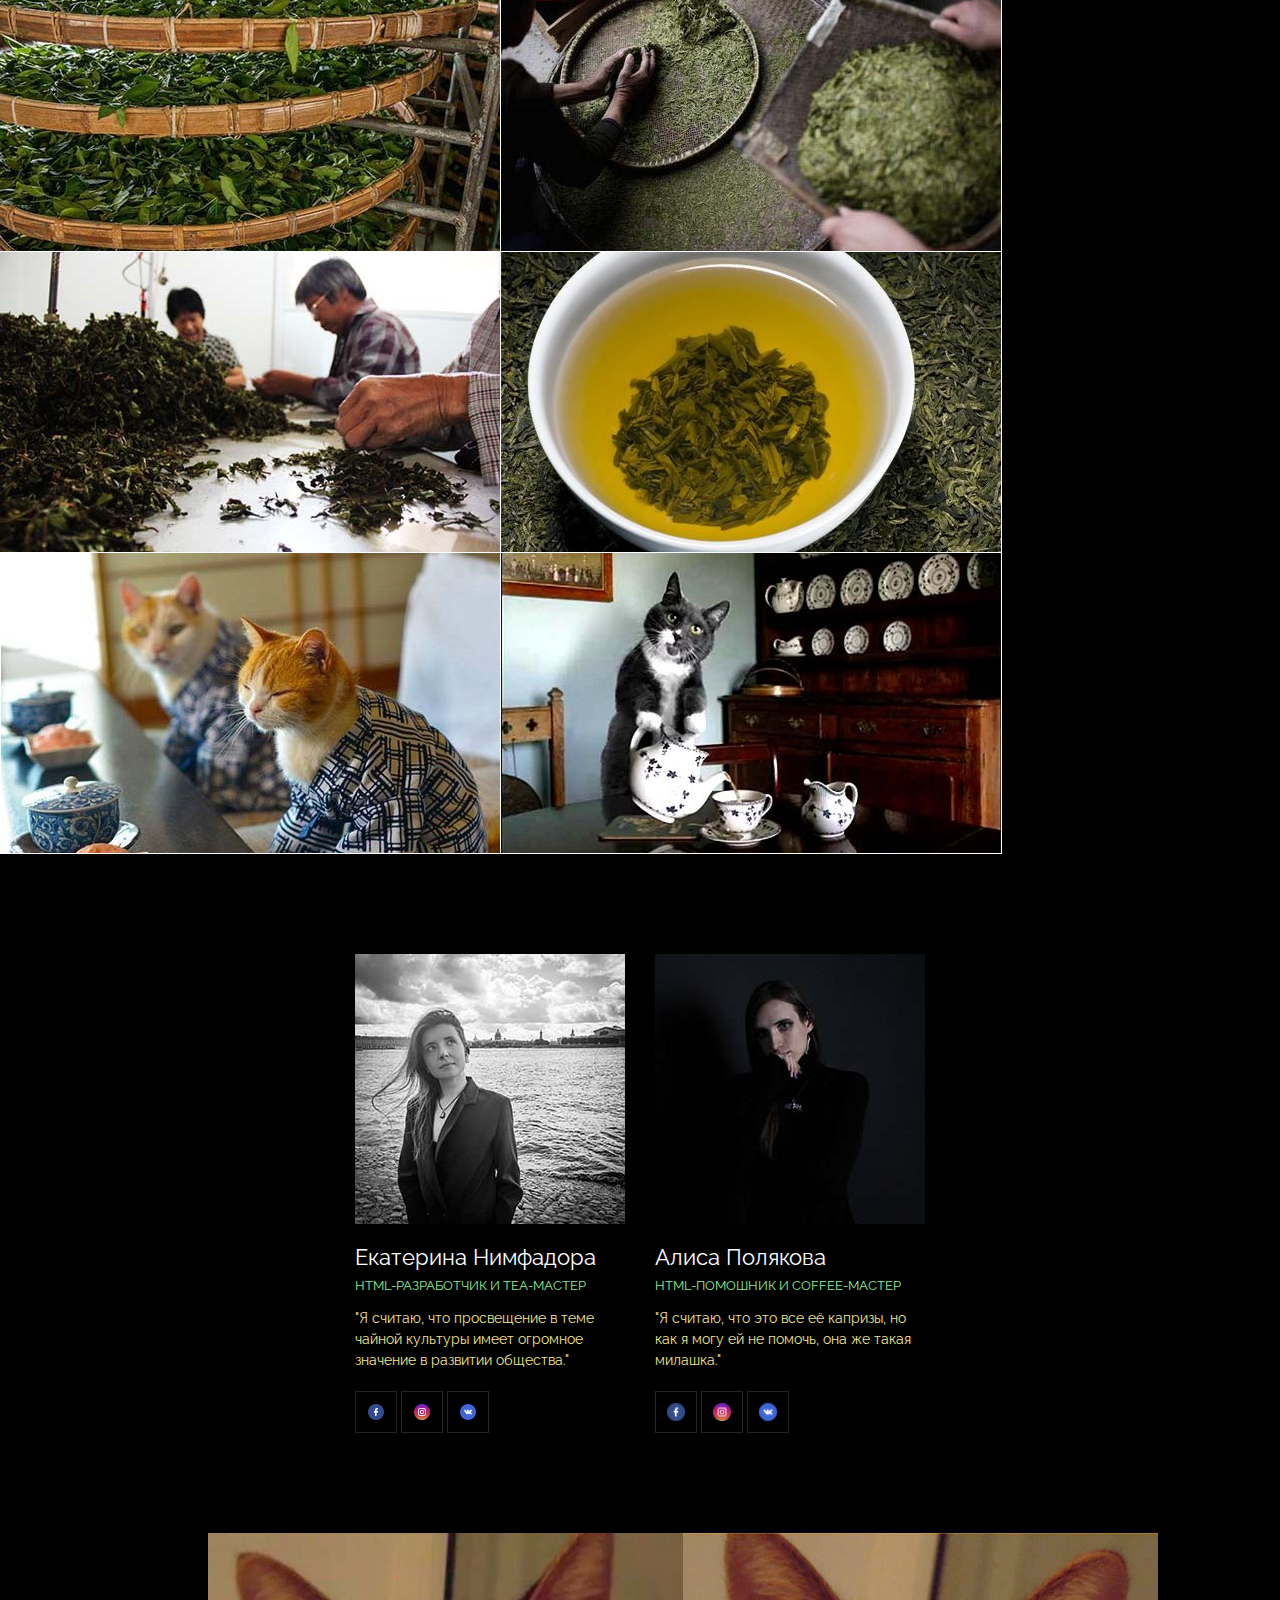
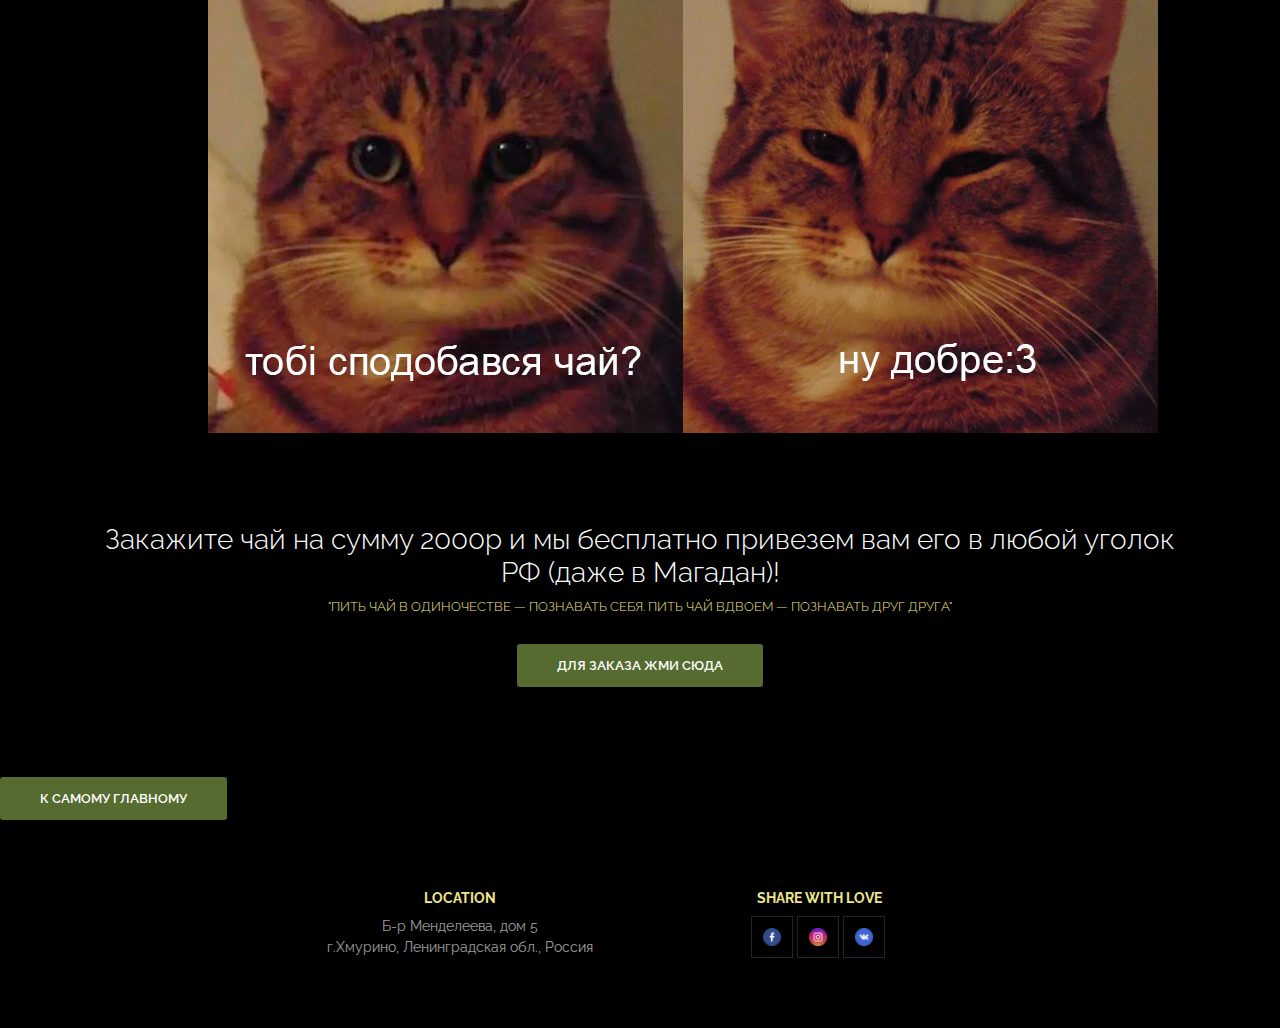
==== commit b987b6c8: "update: Other (19/02/2022)" ====
--- a/index.html
+++ b/index.html
@@ -7,8 +7,8 @@
     <link rel="preconnect" href="https://fonts.googleapis.com">
     <link rel="preconnect" href="https://fonts.gstatic.com" crossorigin>
     <link href="https://fonts.googleapis.com/css2?family=Open+Sans:wght@700&family=Raleway:wght@300;400;600;700&display=swap" rel="stylesheet">
-    <meta name="viewport" content="width=device-width, initial-scale=1">
-    <meta name="keywords" content="tea, kimono, sweets,
+    <meta name="description" content="width=device-width, initial-scale=1">
+    <meta name="description" content="tea, kimono, sweets,
     drink, order, чай, вкусняшки, кимоно, cats, cat, кошка, заказ, пить">
 
 </head>
@@ -84,57 +84,57 @@
 
 <div class="works" id="intro">
     <div class="works__item">
-        <img class="works__photo" src="img/works/tea_1.webp" alt="" width="500" height="300">
-        <div class="works__content">
-            <div class="works__title">Project tea</div>
-            <div class="works__text">Создай свой чай</div>
-        </div>
-    </div>
-
-    <div class="works__item">
-        <img class="works__photo" src="img/works/tea_2.webp" alt="" width="500" height="300">
-        <div class="works__content">
-            <div class="works__title">Project tea</div>
-            <div class="works__text">Создай свой чай</div>
-        </div>
-    </div>
-    <div class="works__item">
-        <img class="works__photo" src="img/works/tea_3.webp" alt="" width="500" height="300">
-        <div class="works__content">
-            <div class="works__title">Project tea</div>
-            <div class="works__text">Создай свой чай</div>
-        </div>
-    </div>
-    <div class="works__item">
-        <img class="works__photo" src="img/works/tea_4.webp" alt="" width="500" height="300">
-        <div class="works__content">
-            <div class="works__title">Project tea</div>
-            <div class="works__text">Создай свой чай</div>
-        </div>
-    </div>
-    <div class="works__item">
-        <img class="works__photo" src="img/works/tea_5.webp" alt="" width="500" height="300">
-        <div class="works__content">
-            <div class="works__title">Project tea</div>
-            <div class="works__text">Создай свой чай</div>
-        </div>
-    </div>
-    <div class="works__item">
-        <img class="works__photo" src="img/works/tea_6.webp" alt="" width="500" height="300">
-        <div class="works__content">
-            <div class="works__title">Project tea</div>
-            <div class="works__text">Создай свой чай</div>
-        </div>
-    </div>
-    <div class="works__item">
-        <img class="works__photo" src="img/works/tea_7.webp" alt="" width="500" height="300">
-        <div class="works__content">
-            <div class="works__title">Project tea</div>
-            <div class="works__text">Создай свой чай</div>
-        </div>
-    </div>
-    <div class="works__item">
-        <img class="works__photo" src="img/works/tea_8.webp" alt="" width="500" height="300">
+        <img class="works__photo" src="img/works/tea_1.jpg" alt="" width="500" height="300">
+        <div class="works__content">
+            <div class="works__title">Project tea</div>
+            <div class="works__text">Создай свой чай</div>
+        </div>
+    </div>
+
+    <div class="works__item">
+        <img class="works__photo" src="img/works/tea_2.jpg" alt="" width="500" height="300">
+        <div class="works__content">
+            <div class="works__title">Project tea</div>
+            <div class="works__text">Создай свой чай</div>
+        </div>
+    </div>
+    <div class="works__item">
+        <img class="works__photo" src="img/works/tea_3.jpg" alt="" width="500" height="300">
+        <div class="works__content">
+            <div class="works__title">Project tea</div>
+            <div class="works__text">Создай свой чай</div>
+        </div>
+    </div>
+    <div class="works__item">
+        <img class="works__photo" src="img/works/tea_4.jpg" alt="" width="500" height="300">
+        <div class="works__content">
+            <div class="works__title">Project tea</div>
+            <div class="works__text">Создай свой чай</div>
+        </div>
+    </div>
+    <div class="works__item">
+        <img class="works__photo" src="img/works/tea_5.jpg" alt="" width="500" height="300">
+        <div class="works__content">
+            <div class="works__title">Project tea</div>
+            <div class="works__text">Создай свой чай</div>
+        </div>
+    </div>
+    <div class="works__item">
+        <img class="works__photo" src="img/works/tea_6.jpg" alt="" width="500" height="300">
+        <div class="works__content">
+            <div class="works__title">Project tea</div>
+            <div class="works__text">Создай свой чай</div>
+        </div>
+    </div>
+    <div class="works__item">
+        <img class="works__photo" src="img/works/tea_7.jpg" alt="" width="500" height="300">
+        <div class="works__content">
+            <div class="works__title">Project tea</div>
+            <div class="works__text">Создай свой чай</div>
+        </div>
+    </div>
+    <div class="works__item">
+        <img class="works__photo" src="img/works/tea_8.jpg" alt="" width="500" height="300">
         <div class="works__content">
             <div class="works__title">Project tea</div>
             <div class="works__text">Создай свой чай</div>
@@ -146,7 +146,7 @@
         <div class="container">
             <div class="team__inner">
                 <div class="team__item">
-                    <img class="team__photo" src="img/team/team_1.webp" alt="" width="270" height="270">
+                    <img class="team__photo" src="img/team/team_1.jpg" alt="" width="270" height="270">
                     <div class="team__name">Екатерина Нимфадора</div>
                     <div class="team__prof">HTML-разработчик и Tea-мастер</div>
                     <div class="team__text">
@@ -166,7 +166,7 @@
                     </div>
                 </div>
                 <div class="team__item">
-                    <img class="team__photo" src="img/team/team_2.webp" alt="" width="270" height="270">
+                    <img class="team__photo" src="img/team/team_2.jpg" alt="" width="270" height="270">
                     <div class="team__name">Алиса Полякова</div>
                     <div class="team__prof">HTML-помошник и Coffee-мастер</div>
                     <div class="team__text">
@@ -197,7 +197,7 @@
     <div class="container">
         <div class="reviews__item">
                 <div class="reviews__photo">
-                    <img class="reviews__img" src="img/reviews/cats_meme.webp" alt="">
+                    <img class="reviews__img" src="img/reviews/cats_meme.jpg" alt="">
                 </div>
         </div>
     </div>
--- a/style.css
+++ b/style.css
@@ -5,14 +5,6 @@
     font-size: 14px;
     color: #ffffff;
     background-color: #000;
-}
-
-
-*,
-*:before:{
-}
-*:after:{
-    box-sizing: border-box;
 }
 
 h1, h2, h3, h4, h5, h6 {
@@ -94,7 +86,7 @@
     display: flex;
     flex-direction: column;
     justify-content: center;
-    background-image:url("img/Ceylon.webp");
+    background-image:url("img/Ceylon.jpg");
     width: 1510px;
     padding-top: 100px;
     background-attachment: fixed;
